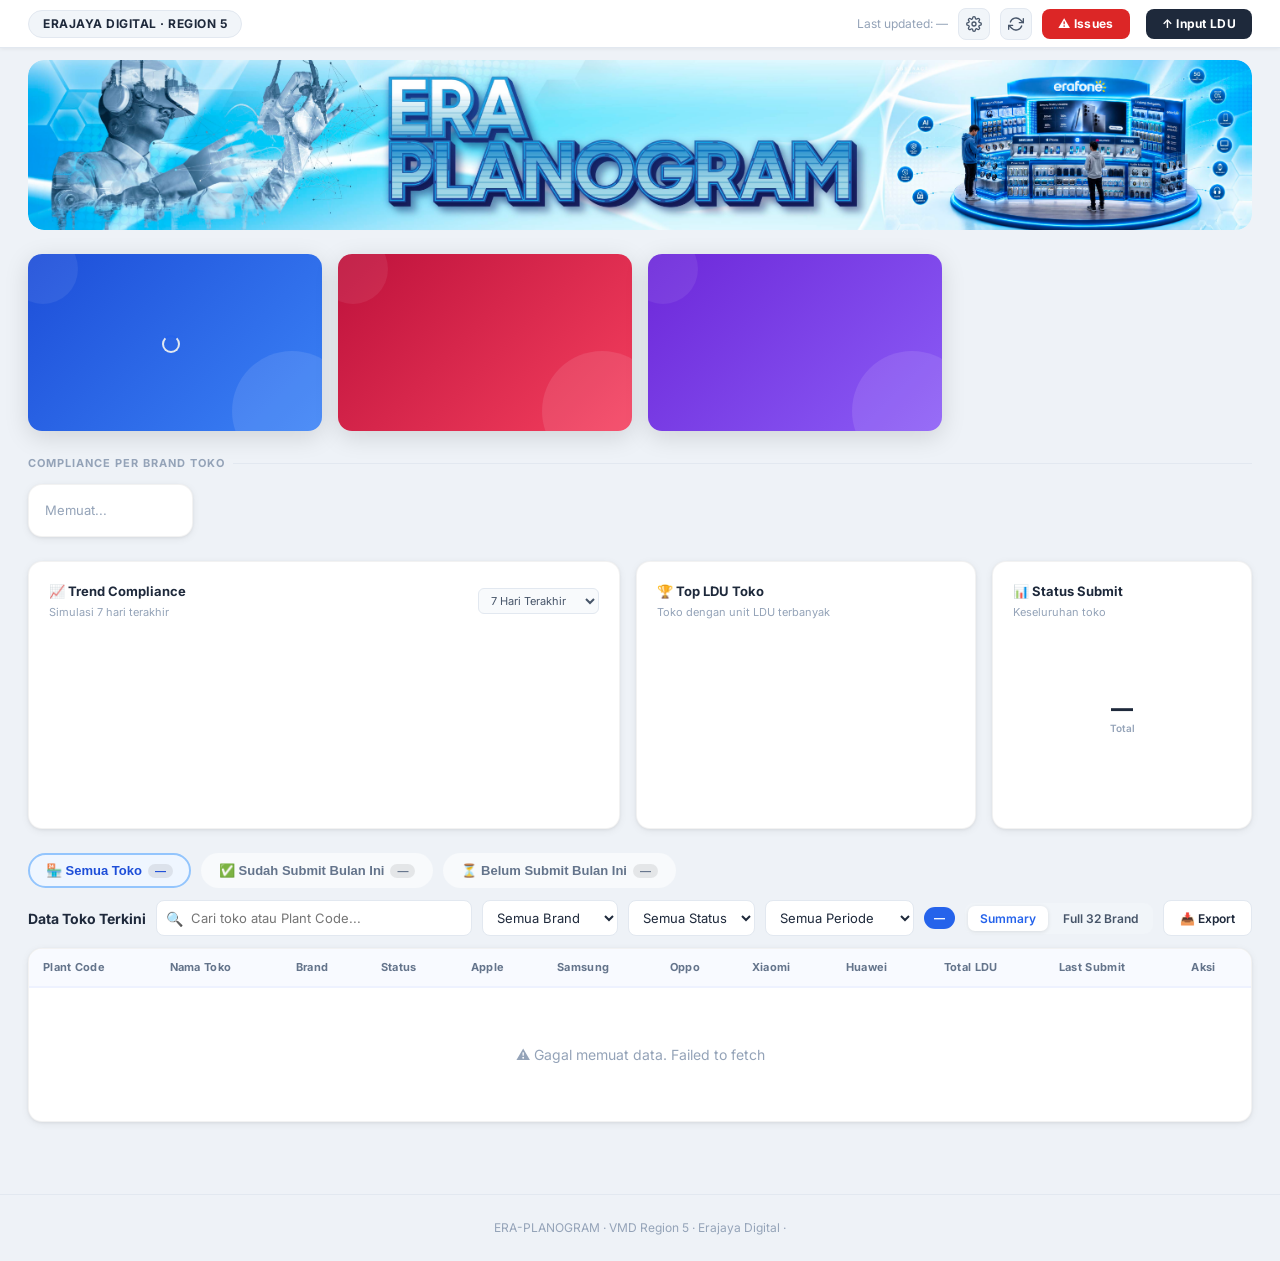
==== index.html @ 33566054 "Add Device Issues page: monitor Tidak Display & Rusak across all stores" ====
<!DOCTYPE html>
<html lang="id">
<head>
  <meta charset="UTF-8">
  <meta name="viewport" content="width=device-width, initial-scale=1.0">
  <title>ERA-PLANOGRAM Dashboard · Region 5</title>
  <link rel="stylesheet" href="assets/css/style.css">
  <script src="https://cdnjs.cloudflare.com/ajax/libs/xlsx/0.18.5/xlsx.full.min.js"></script>
  <script src="https://cdn.jsdelivr.net/npm/chart.js@4.4.0/dist/chart.umd.min.js"></script>
</head>
<body>

  <!-- TOP BAR -->
  <div class="topbar">
    <div class="topbar-left">
      <div class="topbar-brand-pill"><span class="topbar-brand-full">ERAJAYA DIGITAL · REGION 5</span><span class="topbar-brand-short">ERAJAYA · R5</span></div>
    </div>
    <div class="topbar-right">
      <span class="topbar-updated" id="topbar-updated">Last updated: —</span>
      <button class="topbar-icon-btn" onclick="openHeaderSettings()" title="Pengaturan Header">
        <svg width="16" height="16" viewBox="0 0 24 24" fill="none" stroke="currentColor" stroke-width="2" stroke-linecap="round" stroke-linejoin="round"><circle cx="12" cy="12" r="3"/><path d="M19.4 15a1.65 1.65 0 0 0 .33 1.82l.06.06a2 2 0 0 1-2.83 2.83l-.06-.06a1.65 1.65 0 0 0-1.82-.33 1.65 1.65 0 0 0-1 1.51V21a2 2 0 0 1-4 0v-.09A1.65 1.65 0 0 0 9 19.4a1.65 1.65 0 0 0-1.82.33l-.06.06a2 2 0 0 1-2.83-2.83l.06-.06A1.65 1.65 0 0 0 4.68 15a1.65 1.65 0 0 0-1.51-1H3a2 2 0 0 1 0-4h.09A1.65 1.65 0 0 0 4.6 9a1.65 1.65 0 0 0-.33-1.82l-.06-.06a2 2 0 0 1 2.83-2.83l.06.06A1.65 1.65 0 0 0 9 4.68a1.65 1.65 0 0 0 1-1.51V3a2 2 0 0 1 4 0v.09a1.65 1.65 0 0 0 1 1.51 1.65 1.65 0 0 0 1.82-.33l.06-.06a2 2 0 0 1 2.83 2.83l-.06.06A1.65 1.65 0 0 0 19.4 9a1.65 1.65 0 0 0 1.51 1H21a2 2 0 0 1 0 4h-.09a1.65 1.65 0 0 0-1.51 1z"/></svg>
      </button>
      <button class="topbar-icon-btn" onclick="refreshData()" title="Refresh Data">
        <svg width="16" height="16" viewBox="0 0 24 24" fill="none" stroke="currentColor" stroke-width="2" stroke-linecap="round" stroke-linejoin="round"><polyline points="23 4 23 10 17 10"/><polyline points="1 20 1 14 7 14"/><path d="M3.51 9a9 9 0 0 1 14.85-3.36L23 10M1 14l4.64 4.36A9 9 0 0 0 20.49 15"/></svg>
      </button>
      <a href="issues.html" class="topbar-upload-btn" style="background:#dc2626;margin-right:6px">⚠️ Issues</a>
      <a href="submit.html" class="topbar-upload-btn">↑ Input LDU</a>
    </div>
  </div>

  <!-- HERO BANNER -->
  <div class="hero-banner-wrap"><div class="hero-banner" id="hero-banner">
    <img id="hero-banner-img" src="assets/img/banner-default.jpg" alt="ERA-PLANOGRAM Banner" class="hero-banner-img">
    <div class="hero-banner-bg">
      <!-- Decorative circles -->
      <div class="hero-circle hero-circle--1"></div>
      <div class="hero-circle hero-circle--2"></div>
      <div class="hero-circle hero-circle--3"></div>
    </div>
    <div class="hero-content">
      <div class="hero-left">
        <div class="hero-eyebrow">ERAJAYA DIGITAL · VMD &amp; RMO</div>
        <div class="hero-title">ERA-PLANOGRAM</div>
        <div class="hero-sub">Live Demo Unit Monitoring Dashboard · Region 5</div>
        <div class="hero-countdown" id="hero-countdown" style="display:none">
          <div class="hero-cd-label" id="hero-cd-label">Berakhir dalam</div>
          <div class="hero-cd-timer">
            <div class="hero-cd-unit"><span class="hero-cd-num" id="cd-d">00</span><div class="hero-cd-sub">HARI</div></div>
            <span class="hero-cd-sep">:</span>
            <div class="hero-cd-unit"><span class="hero-cd-num" id="cd-h">00</span><div class="hero-cd-sub">JAM</div></div>
            <span class="hero-cd-sep">:</span>
            <div class="hero-cd-unit"><span class="hero-cd-num" id="cd-m">00</span><div class="hero-cd-sub">MENIT</div></div>
            <span class="hero-cd-sep">:</span>
            <div class="hero-cd-unit"><span class="hero-cd-num" id="cd-s">00</span><div class="hero-cd-sub">DETIK</div></div>
          </div>
        </div>
        <div class="hero-actions">
          <a href="submit.html" class="hero-btn-primary">📝 Input LDU</a>
          <button class="hero-btn-ghost" onclick="exportAllExcel()">📥 Export Excel</button>
        </div>
      </div>
      <div class="hero-right">
        <div class="hero-stat-grid">
          <div class="hero-stat">
            <div class="hero-stat-val" id="hs-toko">—</div>
            <div class="hero-stat-label">Total Toko</div>
          </div>
          <div class="hero-stat">
            <div class="hero-stat-val" id="hs-submit">—</div>
            <div class="hero-stat-label">Sudah Submit</div>
          </div>
          <div class="hero-stat">
            <div class="hero-stat-val" id="hs-bulan">—</div>
            <div class="hero-stat-label">Submit Bulan Ini</div>
          </div>
          <div class="hero-stat">
            <div class="hero-stat-val" id="hs-ldu">—</div>
            <div class="hero-stat-label">Total Unit LDU</div>
          </div>
        </div>
      </div>
    </div>
  </div></div><!-- /hero-banner-wrap -->

  <div class="page-body">

    <!-- SUMMARY CARDS -->
    <div class="summary-grid" id="summary-cards" style="margin-bottom:1.5rem">
      <div class="summary-card sc--submit"><div class="state-cell"><span class="spinner"></span></div></div>
      <div class="summary-card sc--pending"></div>
      <div class="summary-card sc--ldu"></div>
    </div>

    <!-- BRAND COMPLIANCE -->
    <div class="section-label">Compliance per Brand Toko</div>
    <div class="brand-scroll" id="brand-compliance-cards">
      <div class="brand-card" style="color:var(--gray-400);font-size:13px">Memuat...</div>
    </div>

    <!-- CHARTS ROW -->
    <div class="charts-row">
      <!-- Trend Chart -->
      <div class="chart-card">
        <div class="chart-card-header">
          <div>
            <div class="chart-title">📈 Trend Compliance</div>
            <div class="chart-sub">Simulasi 7 hari terakhir</div>
          </div>
          <select class="chart-select" id="trend-range">
            <option>7 Hari Terakhir</option>
            <option>30 Hari Terakhir</option>
          </select>
        </div>
        <canvas id="trend-chart" height="160"></canvas>
      </div>

      <!-- Top Stores -->
      <div class="chart-card">
        <div class="chart-card-header">
          <div>
            <div class="chart-title">🏆 Top LDU Toko</div>
            <div class="chart-sub">Toko dengan unit LDU terbanyak</div>
          </div>
        </div>
        <div id="top-stores-list"></div>
      </div>

      <!-- Donut -->
      <div class="chart-card" style="display:flex;flex-direction:column;align-items:center">
        <div class="chart-card-header" style="width:100%">
          <div>
            <div class="chart-title">📊 Status Submit</div>
            <div class="chart-sub">Keseluruhan toko</div>
          </div>
        </div>
        <div class="donut-wrap">
          <canvas id="donut-chart" width="160" height="160"></canvas>
          <div class="donut-center" id="donut-center">
            <div class="donut-total">—</div>
            <div class="donut-label">Total</div>
          </div>
        </div>
        <div class="donut-legend" id="donut-legend" style="width:100%;margin-top:12px"></div>
      </div>
    </div>

    <!-- MONTH FILTER -->
    <div id="month-filter-wrap" style="display:none;align-items:center;gap:6px;flex-wrap:wrap;padding:0 0 10px 0"></div>

    <!-- QUICK STATUS FILTER -->
    <div class="quick-filter-bar" id="quick-filter-bar">
      <button class="qf-pill qf-pill--all active" id="qf-all" onclick="setQuickFilter('')">
        🏪 Semua Toko <span class="qf-count" id="qf-count-all">—</span>
      </button>
      <button class="qf-pill qf-pill--submitted" id="qf-submitted" onclick="setQuickFilter('submitted_this_month')">
        ✅ Sudah Submit Bulan Ini <span class="qf-count" id="qf-count-submitted">—</span>
      </button>
      <button class="qf-pill qf-pill--pending" id="qf-pending" onclick="setQuickFilter('pending_this_month')">
        ⏳ Belum Submit Bulan Ini <span class="qf-count" id="qf-count-pending">—</span>
      </button>
    </div>

    <!-- TABLE TOOLBAR -->
    <div class="table-toolbar">
      <span class="table-toolbar-title">Data Toko Terkini</span>
      <div class="table-search-wrap">
        <span class="table-search-icon">🔍</span>
        <input type="text" id="search-store" placeholder="Cari toko atau Plant Code..." oninput="applyFilters()">
      </div>
      <select class="toolbar-select" id="filter-brand" onchange="applyFilters()">
        <option value="">Semua Brand</option>
        <option value="erafone">Erafone</option>
        <option value="ibox">iBox</option>
        <option value="samsung store">Samsung Store</option>
        <option value="xiaomi store">Xiaomi Store</option>
        <option value="huawei store">Huawei Store</option>
        <option value="honor store">Honor Store</option>
        <option value="megastore">Megastore</option>
        <option value="lainnya">Lainnya</option>
      </select>
      <select class="toolbar-select" id="filter-status" onchange="applyFilters()">
        <option value="">Semua Status</option>
        <option value="Submitted">Sudah Submit</option>
        <option value="Pending">Belum Submit</option>
      </select>
      <select class="toolbar-select toolbar-select--period" id="filter-period" onchange="applyFilters()">
        <option value="">Semua Periode</option>
        <option value="this_month">📅 Bulan Ini</option>
        <option value="last_month">📆 Bulan Lalu</option>
        <option value="older">🕐 Lebih Lama</option>
        <option value="never">❌ Belum Pernah</option>
      </select>
      <span class="filter-count" id="filter-count">—</span>
      <div class="view-toggle">
        <button class="toggle-btn active" id="btn-summary-view" onclick="setView('summary')">Summary</button>
        <button class="toggle-btn" id="btn-full-view" onclick="setView('full')">Full 32 Brand</button>
      </div>
      <button class="btn btn-ghost" onclick="exportFilteredExcel()" style="height:36px;font-size:12px">📥 Export</button>
    </div>

    <!-- TABLE -->
    <div class="table-wrap" id="table-wrap">
      <table class="data-table" id="main-table">
        <thead id="table-head">
          <tr>
            <th>Plant Code</th><th>Nama Toko</th><th>Brand</th><th>Status</th>
            <th>Apple</th><th>Samsung</th><th>Oppo</th><th>Xiaomi</th><th>Huawei</th>
            <th>Total LDU</th><th>Last Submit</th><th>Aksi</th>
          </tr>
        </thead>
        <tbody id="table-body">
          <tr><td colspan="12" class="state-cell"><span class="spinner"></span>Memuat data...</td></tr>
        </tbody>
      </table>
    </div>

  </div><!-- /page-body -->

  <!-- HEADER SETTINGS MODAL -->
  <div class="hs-overlay" id="hs-overlay" style="display:none" onclick="if(event.target===this)closeHeaderSettings()">
    <div class="hs-modal">
      <div class="hs-modal-header">
        <div class="hs-modal-icon">⚙️</div>
        <div>
          <div class="hs-modal-title">Pengaturan Header</div>
          <div class="hs-modal-sub">Ubah tampilan hero section dashboard</div>
        </div>
        <button class="hs-close" onclick="closeHeaderSettings()">✕</button>
      </div>

      <div class="hs-modal-body">
        <!-- Countdown -->
        <div class="hs-field-group">
          <label class="hs-label">Label Countdown</label>
          <input type="text" id="hs-cd-label" class="hs-input" placeholder="Contoh: Kampanye berakhir dalam">
        </div>
        <div class="hs-field-group">
          <label class="hs-label">Tanggal Akhir Kampanye <span class="hs-hint">(untuk countdown)</span></label>
          <input type="datetime-local" id="hs-cd-date" class="hs-input">
          <div class="hs-field-note">Countdown akan menghitung mundur ke tanggal ini</div>
        </div>

        <div class="hs-divider">BACKGROUND HERO</div>

        <!-- Image upload -->
        <div class="hs-field-group">
          <label class="hs-label">Gambar Background <span class="hs-hint">(opsional) · 700 × 105 px</span></label>
          <div class="hs-upload-area" id="hs-upload-area">
            <div id="hs-upload-empty">
              <div class="hs-upload-icon">🖼️</div>
              <div class="hs-upload-text">Klik atau drag gambar ke sini</div>
              <div class="hs-upload-hint">PNG, JPG, GIF · Disarankan 700×105px</div>
              <input type="file" id="hs-file-input" accept="image/*" style="display:none" onchange="onHsImageUpload(event)">
              <button class="hs-upload-btn" onclick="document.getElementById('hs-file-input').click()">Pilih Gambar</button>
            </div>
            <div id="hs-upload-preview" style="display:none">
              <img id="hs-preview-img" src="" alt="preview" style="width:100%;height:105px;object-fit:cover;border-radius:8px;display:block">
              <button class="hs-remove-btn" onclick="removeHsImage()">✕ Hapus</button>
            </div>
          </div>
          <div class="hs-field-note">Gambar akan jadi background hero. Hapus gambar untuk kembali ke warna solid.</div>
        </div>

        <!-- Color + preview -->
        <div class="hs-color-row">
          <div class="hs-field-group" style="flex:1">
            <label class="hs-label">Warna Solid <span class="hs-hint">(jika tanpa gambar)</span></label>
            <div class="hs-color-input-wrap">
              <input type="color" id="hs-color-picker" value="#1e3a8a" oninput="updateHsColorPreview()">
              <input type="text" id="hs-color-hex" class="hs-input hs-input--hex" placeholder="#1e3a8a" oninput="syncHsColorFromHex()">
            </div>
          </div>
          <div class="hs-color-preview-card" id="hs-color-preview">
            <div class="hs-cp-eyebrow">ERA-PLANOGRAM</div>
            <div class="hs-cp-title">LIVE DEMO UNIT</div>
            <div class="hs-cp-sub">Monitoring Dashboard · Region 5</div>
          </div>
        </div>
      </div>

      <div class="hs-modal-footer">
        <button class="hs-btn-reset" onclick="resetHsDefaults()">Reset Default</button>
        <button class="hs-btn-save" onclick="saveHeaderSettings()">Simpan Perubahan</button>
      </div>
    </div>
  </div>

  <footer class="footer">
    ERA-PLANOGRAM · VMD Region 5 · Erajaya Digital ·
    <span id="last-updated" style="color:var(--blue)"></span>
  </footer>

  <script src="assets/js/config.js"></script>
  <script src="assets/js/export.js"></script>
  <script src="assets/js/main.js"></script>
</body>
</html>
---- assets/css/style.css ----
/* assets/css/style.css — ERA-PLANOGRAM v3 */

@import url('https://fonts.googleapis.com/css2?family=Inter:wght@400;500;600;700;800&display=swap');

:root {
  --blue:       #2563eb;
  --blue-light: #eff6ff;
  --blue-dark:  #1e40af;
  --gray-50:    #f8fafc;
  --gray-100:   #f1f5f9;
  --gray-200:   #e2e8f0;
  --gray-400:   #94a3b8;
  --gray-600:   #475569;
  --gray-800:   #1e293b;
  --green:      #16a34a;
  --green-light:#dcfce7;
  --red:        #dc2626;
  --red-light:  #fee2e2;
  --font: 'Inter', -apple-system, BlinkMacSystemFont, sans-serif;
  --radius: 14px;
  --shadow: 0 1px 3px rgba(0,0,0,.06), 0 2px 8px rgba(0,0,0,.06);
  --shadow-md: 0 4px 20px rgba(0,0,0,.09);
}

* { box-sizing: border-box; margin: 0; padding: 0; }
body { font-family: var(--font); background: #eef2f7; color: var(--gray-800); line-height: 1.5; }
a { text-decoration: none; }

/* ── TOPBAR ── */
.topbar {
  background: white;
  border-bottom: 1px solid var(--gray-200);
  display: flex; align-items: center; justify-content: space-between;
  padding: 0 1.75rem; height: 48px;
  position: sticky; top: 0; z-index: 200;
  box-shadow: 0 1px 4px rgba(0,0,0,.06);
}
.topbar-brand-pill {
  font-size: 12px; font-weight: 700; letter-spacing: .5px;
  color: var(--gray-800);
  background: var(--gray-100); border: 1px solid var(--gray-200);
  padding: 4px 14px; border-radius: 20px;
}
/* Hero banner image — desktop fixed height, mobile natural ratio */
.hero-banner-img {
  width: 100%; display: block; border-radius: 16px;
  height: 170px; object-fit: cover; object-position: center;
  box-shadow: none;
}

.topbar-brand-short { display: none; }
.topbar-left  { display: flex; align-items: center; }
.topbar-center { display: flex; align-items: center; }
.topbar-right { display: flex; align-items: center; gap: 10px; }
.topbar-back-btn {
  font-size: 13px; font-weight: 600; color: var(--blue);
  padding: 5px 10px; border-radius: 8px;
  transition: background .15s;
  white-space: nowrap;
}
.topbar-back-btn:hover { background: var(--blue-light); }
.topbar-updated { font-size: 12px; color: var(--gray-400); }
.topbar-icon-btn {
  width: 32px; height: 32px; border-radius: 8px;
  background: var(--gray-100); border: 1px solid var(--gray-200);
  color: var(--gray-600); cursor: pointer;
  display: flex; align-items: center; justify-content: center;
  transition: background .15s;
}
.topbar-icon-btn:hover { background: var(--gray-200); }
.topbar-upload-btn {
  display: inline-flex; align-items: center; gap: 6px;
  background: var(--gray-800); color: white;
  font-size: 12px; font-weight: 700; letter-spacing: .3px;
  padding: 6px 16px; border-radius: 8px;
  transition: background .15s; text-decoration: none;
}
.topbar-upload-btn:hover { background: #0f172a; }

/* ── HERO BANNER ── */
.hero-banner-wrap {
  max-width: 1440px; margin: 0 auto;
  padding: 12px 1.75rem 0;
}
.hero-banner {
  position: relative; overflow: hidden;
  background: transparent;
  border-radius: 16px;
  box-shadow: none;
  line-height: 0;
}
.hero-banner-bg { position: absolute; inset: 0; pointer-events: none; }
.hero-circle {
  position: absolute; border-radius: 50%;
  background: rgba(255,255,255,.05);
}
.hero-circle--1 { width: 400px; height: 400px; top: -150px; right: -80px; }
.hero-circle--2 { width: 250px; height: 250px; bottom: -100px; right: 200px; background: rgba(99,102,241,.15); }
.hero-circle--3 { width: 180px; height: 180px; top: -60px; left: 40%; background: rgba(37,99,235,.12); }
.hero-content {
  position: relative; z-index: 1;
  max-width: 1440px; margin: 0 auto;
  padding: 2rem 1.75rem;
  display: flex; align-items: center; justify-content: space-between; gap: 2rem;
}
.hero-left { flex: 1; }
.hero-eyebrow {
  font-size: 11px; font-weight: 700; letter-spacing: 2px;
  color: rgba(255,255,255,.5); text-transform: uppercase; margin-bottom: 8px;
}
.hero-title {
  font-size: 36px; font-weight: 800; color: white;
  letter-spacing: -1px; line-height: 1; margin-bottom: 6px;
}
.hero-sub { font-size: 13px; color: rgba(255,255,255,.6); margin-bottom: 20px; }
.hero-actions { display: flex; gap: 10px; }
.hero-btn-primary {
  display: inline-flex; align-items: center; gap: 6px;
  background: white; color: #1e3a8a;
  font-size: 13px; font-weight: 700;
  padding: 9px 20px; border-radius: 9px;
  text-decoration: none; transition: opacity .15s;
}
.hero-btn-primary:hover { opacity: .9; }
.hero-btn-ghost {
  display: inline-flex; align-items: center; gap: 6px;
  background: rgba(255,255,255,.12); color: white;
  border: 1.5px solid rgba(255,255,255,.25);
  font-size: 13px; font-weight: 600; font-family: var(--font);
  padding: 9px 20px; border-radius: 9px;
  cursor: pointer; transition: background .15s;
}
.hero-btn-ghost:hover { background: rgba(255,255,255,.2); }
.hero-right { flex-shrink: 0; }
.hero-stat-grid {
  display: grid; grid-template-columns: 1fr 1fr; gap: 1px;
  background: rgba(255,255,255,.12); border-radius: 16px;
  overflow: hidden; border: 1px solid rgba(255,255,255,.15);
  min-width: 340px;
}
.hero-stat {
  background: rgba(255,255,255,.07);
  padding: 18px 22px; text-align: center;
  backdrop-filter: blur(8px);
}
.hero-stat:hover { background: rgba(255,255,255,.12); }
.hero-stat-val {
  font-size: 28px; font-weight: 800; color: white;
  letter-spacing: -1px; line-height: 1; margin-bottom: 4px;
}
.hero-stat-label { font-size: 11px; color: rgba(255,255,255,.5); font-weight: 600; text-transform: uppercase; letter-spacing: .5px; }

/* ── HEADER (kept for store-detail & submit pages) ── */
.header {
  background: linear-gradient(135deg, #1e3a8a 0%, #2563eb 55%, #4f46e5 100%);
  position: sticky; top: 0; z-index: 100;
  box-shadow: 0 4px 24px rgba(37,99,235,.3);
}
.header-inner {
  max-width: 1440px; margin: 0 auto;
  display: flex; align-items: center; justify-content: space-between;
  padding: 0 1.75rem; height: 62px; gap: 12px;
}
.brand { display: flex; align-items: center; gap: 12px; flex-shrink: 0; }
.brand-badge {
  background: rgba(255,255,255,.2); color: white;
  font-weight: 800; font-size: 12px; letter-spacing: 1.5px;
  padding: 5px 12px; border-radius: 8px;
  border: 1.5px solid rgba(255,255,255,.35);
}
.site-title { font-size: 16px; font-weight: 700; color: white; }
.site-sub   { font-size: 11px; color: rgba(255,255,255,.65); }
.header-meta { display: flex; align-items: center; gap: 8px; margin-left: auto; }
.header-chip {
  display: flex; align-items: center; gap: 6px;
  background: rgba(255,255,255,.15); border: 1px solid rgba(255,255,255,.25);
  color: white; border-radius: 8px; padding: 5px 12px;
  font-size: 12px; font-weight: 600;
}
.header-actions { display: flex; gap: 8px; margin-left: 8px; }

/* ── BUTTONS ── */
.btn {
  display: inline-flex; align-items: center; gap: 6px;
  padding: 0 16px; height: 36px; border-radius: 8px;
  font-family: var(--font); font-size: 13px; font-weight: 600;
  cursor: pointer; border: none; white-space: nowrap;
  transition: all .18s;
}
.btn:hover { opacity: .88; transform: translateY(-1px); }
.btn:active { transform: translateY(0); }
.btn-primary { background: white; color: var(--blue); }
.btn-outline {
  background: rgba(255,255,255,.15); border: 1.5px solid rgba(255,255,255,.3);
  color: white;
}
.btn-blue    { background: var(--blue); color: white; }
.btn-green   { background: var(--green); color: white; }
.btn-ghost   { background: white; border: 1.5px solid var(--gray-200); color: var(--gray-800); }
.btn-xs {
  height: 27px; padding: 0 10px; font-size: 11px; font-weight: 600;
  background: var(--blue-light); color: var(--blue);
  border-radius: 6px; border: 1px solid #bfdbfe;
}
.btn-xs:hover { background: var(--blue); color: white; transform: none; }

/* ── PAGE BODY ── */
.page-body { max-width: 1440px; margin: 0 auto; padding: 1.5rem 1.75rem 3rem; }

/* ── SECTION ── */
.section-label {
  font-size: 11px; font-weight: 700; color: var(--gray-400);
  text-transform: uppercase; letter-spacing: 1px;
  margin-bottom: 12px; display: flex; align-items: center; gap: 8px;
}
.section-label::after {
  content: ''; flex: 1; height: 1px; background: var(--gray-200);
}

/* ── SUMMARY CARDS ── */
.summary-grid {
  display: grid; grid-template-columns: repeat(4,1fr); gap: 16px;
  margin-bottom: 1.5rem;
}
.summary-card {
  border-radius: var(--radius); padding: 22px 24px;
  position: relative; overflow: hidden;
  box-shadow: 0 6px 24px rgba(0,0,0,.13);
}
.summary-card::after {
  content: ''; position: absolute;
  width: 120px; height: 120px; border-radius: 50%;
  background: rgba(255,255,255,.1);
  bottom: -40px; right: -30px; pointer-events: none;
}
.summary-card::before {
  content: ''; position: absolute;
  width: 70px; height: 70px; border-radius: 50%;
  background: rgba(255,255,255,.07);
  top: -20px; left: -20px; pointer-events: none;
}
.sc--submit  { background: linear-gradient(135deg, #1d4ed8, #3b82f6); }
.sc--month   { background: linear-gradient(135deg, #0f766e, #14b8a6); }
.sc--pending { background: linear-gradient(135deg, #be123c, #f43f5e); }
.sc--ldu     { background: linear-gradient(135deg, #6d28d9, #8b5cf6); }
.sc--rusak   { background: linear-gradient(135deg, #b45309, #f59e0b); }
.sc-badge--month   { background: rgba(255,255,255,.25); }
.sc-value--month   { color: white; }
.sc-bar-fill--month { background: rgba(255,255,255,.7); }
.sc-badge--rusak    { background: rgba(255,255,255,.25); color: white; }
.sc-value--rusak    { color: white; }
.sc-bar-fill--rusak { background: rgba(255,255,255,.7); }

.sc-top { display: flex; align-items: flex-start; justify-content: space-between; margin-bottom: 10px; }
.sc-icon {
  width: 44px; height: 44px; border-radius: 12px;
  background: rgba(255,255,255,.2);
  display: flex; align-items: center; justify-content: center;
  font-size: 20px;
}
.sc-badge {
  background: rgba(255,255,255,.2); color: white;
  font-size: 10px; font-weight: 700; padding: 3px 8px; border-radius: 6px;
}
.sc-value {
  font-size: 40px; font-weight: 800; color: white;
  line-height: 1; letter-spacing: -2px;
}
.sc-value span { font-size: 18px; font-weight: 500; opacity: .7; letter-spacing: 0; }
.sc-label { font-size: 13px; color: rgba(255,255,255,.8); margin-top: 5px; font-weight: 500; }
.sc-bar   { height: 5px; background: rgba(255,255,255,.25); border-radius: 3px; margin-top: 16px; overflow: hidden; }
.sc-bar-fill { height: 100%; border-radius: 3px; background: white; transition: width .8s cubic-bezier(.4,0,.2,1); }
.sc-foot { font-size: 11px; color: rgba(255,255,255,.75); margin-top: 6px; font-weight: 600; }

/* ── BRAND COMPLIANCE CARDS ── */
.brand-scroll {
  display: grid;
  grid-template-columns: repeat(auto-fill, minmax(155px, 1fr));
  gap: 12px; margin-bottom: 1.5rem;
}
.brand-card {
  background: white; border-radius: var(--radius);
  padding: 16px; position: relative; overflow: hidden;
  box-shadow: var(--shadow);
  border: 1px solid rgba(0,0,0,.05);
  transition: transform .2s, box-shadow .2s;
}
.brand-card:hover { transform: translateY(-3px); box-shadow: var(--shadow-md); }
.brand-card-top {
  display: flex; align-items: center; justify-content: space-between; margin-bottom: 10px;
}
.brand-avatar {
  width: 48px; height: 48px; border-radius: 10px;
  display: flex; align-items: center; justify-content: center;
  font-size: 13px; font-weight: 800; color: white; flex-shrink: 0;
}
.brand-avatar--logo img {
  width: 100%; height: 100%; object-fit: contain;
  border-radius: 8px; padding: 5px;
}
.brand-pct-badge {
  font-size: 12px; font-weight: 700;
  padding: 2px 8px; border-radius: 6px;
}
.brand-card-name { font-size: 12px; font-weight: 700; color: var(--gray-800); margin-bottom: 2px; }
.brand-card-count { font-size: 11px; color: var(--gray-400); margin-bottom: 8px; }
.brand-bar { height: 5px; background: var(--gray-100); border-radius: 3px; overflow: hidden; }
.brand-bar-fill { height: 100%; border-radius: 3px; transition: width .8s cubic-bezier(.4,0,.2,1); }

/* ── CHARTS ROW ── */
.charts-row {
  display: grid; grid-template-columns: 1fr 340px 260px;
  gap: 16px; margin-bottom: 1.5rem;
}
.chart-card {
  background: white; border-radius: var(--radius); padding: 20px;
  box-shadow: var(--shadow); border: 1px solid rgba(0,0,0,.05);
}
.chart-card-header {
  display: flex; align-items: center; justify-content: space-between; margin-bottom: 16px;
}
.chart-title { font-size: 13px; font-weight: 700; color: var(--gray-800); }
.chart-sub   { font-size: 11px; color: var(--gray-400); margin-top: 2px; }
.chart-select {
  font-size: 11px; border: 1px solid var(--gray-200); border-radius: 6px;
  padding: 4px 8px; color: var(--gray-600); font-family: var(--font);
  outline: none; background: var(--gray-50);
}

/* Top Stores */
.top-store-item {
  display: flex; align-items: center; gap: 10px; margin-bottom: 10px;
}
.top-store-rank {
  width: 20px; font-size: 11px; font-weight: 700;
  color: var(--gray-400); text-align: center; flex-shrink: 0;
}
.top-store-name { flex: 1; font-size: 12px; font-weight: 600; color: var(--gray-800); min-width: 0; white-space: nowrap; overflow: hidden; text-overflow: ellipsis; }
.top-store-bar-wrap { width: 80px; flex-shrink: 0; }
.top-store-bar { height: 5px; background: var(--gray-100); border-radius: 3px; overflow: hidden; }
.top-store-bar-fill { height: 100%; border-radius: 3px; background: var(--blue); }
.top-store-val { font-size: 11px; font-weight: 700; color: var(--blue); width: 30px; text-align: right; flex-shrink: 0; }

/* Donut */
.donut-wrap { position: relative; display: flex; align-items: center; justify-content: center; }
.donut-center {
  position: absolute; text-align: center; pointer-events: none;
}
.donut-total { font-size: 22px; font-weight: 800; color: var(--gray-800); line-height: 1; }
.donut-label { font-size: 10px; color: var(--gray-400); font-weight: 600; margin-top: 2px; }
.donut-legend { margin-top: 12px; }
.donut-legend-item { display: flex; align-items: center; gap: 8px; font-size: 12px; color: var(--gray-600); margin-bottom: 6px; }
.donut-dot { width: 10px; height: 10px; border-radius: 50%; flex-shrink: 0; }

/* ── FILTER + TABLE ── */
.table-toolbar {
  display: flex; align-items: center; gap: 10px; flex-wrap: wrap;
  margin-bottom: 12px;
}
.table-toolbar-title { font-size: 14px; font-weight: 700; color: var(--gray-800); }
.table-search-wrap { position: relative; flex: 1; min-width: 180px; }
.table-search-wrap input {
  width: 100%; height: 36px; padding: 0 12px 0 34px;
  border: 1.5px solid var(--gray-200); border-radius: 8px;
  font-family: var(--font); font-size: 13px; outline: none;
  background: white; color: var(--gray-800);
  transition: border-color .15s, box-shadow .15s;
}
.table-search-wrap input:focus { border-color: var(--blue); box-shadow: 0 0 0 3px rgba(37,99,235,.1); }
.table-search-icon { position: absolute; left: 10px; top: 50%; transform: translateY(-50%); font-size: 14px; pointer-events: none; }
.toolbar-select {
  height: 36px; border: 1.5px solid var(--gray-200); border-radius: 8px;
  padding: 0 10px; font-family: var(--font); font-size: 13px;
  outline: none; color: var(--gray-800); background: white;
  transition: border-color .15s;
}
.toolbar-select:focus { border-color: var(--blue); }
.filter-count {
  font-size: 11px; font-weight: 700; color: white;
  background: var(--blue); padding: 3px 10px; border-radius: 20px;
}
.view-toggle { display: flex; gap: 3px; background: var(--gray-100); padding: 3px; border-radius: 9px; }
.toggle-btn {
  background: transparent; border: none; border-radius: 7px;
  padding: 5px 12px; font-size: 12px; font-weight: 600;
  cursor: pointer; color: var(--gray-600); font-family: var(--font); transition: all .2s;
}
.toggle-btn.active { background: white; color: var(--blue); box-shadow: 0 1px 4px rgba(0,0,0,.1); }

/* ── TABLE ── */
.table-wrap {
  background: white; border-radius: var(--radius);
  box-shadow: var(--shadow); border: 1px solid rgba(0,0,0,.05);
  overflow-x: auto;
}
.data-table { width: 100%; border-collapse: collapse; font-size: 13px; }
.data-table th {
  background: #f8faff; padding: 10px 14px;
  text-align: left; font-weight: 700; font-size: 11px;
  color: var(--gray-500, #64748b); border-bottom: 2px solid #eef2ff;
  white-space: nowrap; user-select: none; letter-spacing: .3px;
}
.data-table td {
  padding: 10px 14px; border-bottom: 1px solid var(--gray-100);
  vertical-align: middle;
}
.data-table tbody tr:last-child td { border-bottom: none; }
.data-table tbody tr:hover td { background: #f8faff; }
.data-table tr.row-pending td { background: #fffafa; }
.col-num   { text-align: center; font-weight: 600; }
.col-total { text-align: center; font-weight: 800; color: var(--blue); font-size: 14px; }
.col-store { font-weight: 600; min-width: 180px; }
code {
  background: #eef2ff; padding: 2px 7px; border-radius: 5px;
  font-size: 11px; font-family: monospace; color: var(--blue); font-weight: 700;
}
.badge {
  display: inline-flex; align-items: center; padding: 3px 10px;
  border-radius: 20px; font-size: 11px; font-weight: 700; letter-spacing: .3px;
}
.badge-green { background: #dcfce7; color: #15803d; }
.badge-red   { background: #fee2e2; color: #b91c1c; }
.badge-period { font-size: 11px; font-weight: 600; padding: 3px 8px; border-radius: 20px; white-space: nowrap; }
.badge-period--this  { background: #dcfce7; color: #15803d; }
.badge-period--last  { background: #fef9c3; color: #a16207; }
.badge-period--old   { background: #f1f5f9; color: #64748b; }
.badge-period--never { background: #fee2e2; color: #b91c1c; }
.toolbar-select--period { min-width: 140px; }

/* Full view */
.table-wrap.full-view .data-table { min-width: 2400px; }
.col-brand-full { min-width: 70px; font-size: 11px; white-space: nowrap; overflow: hidden; text-overflow: ellipsis; }
th.col-brand-full { font-size: 10px; padding: 6px; white-space: normal; text-align: center; line-height: 1.2; }

/* ── STATE ── */
.state-cell { text-align: center; padding: 56px 20px !important; color: var(--gray-400); font-size: 14px; }
.spinner {
  display: inline-block; width: 18px; height: 18px;
  border: 2px solid var(--gray-200); border-top-color: var(--blue);
  border-radius: 50%; animation: spin .7s linear infinite;
  margin-right: 8px; vertical-align: middle;
}
@keyframes spin { to { transform: rotate(360deg); } }

/* ── STORE DETAIL ── */
.detail-header { background: white; border: 1px solid var(--gray-200); border-radius: var(--radius); padding: 20px; margin-bottom: 16px; box-shadow: var(--shadow); }
.detail-store-name { font-size: 20px; font-weight: 700; margin-bottom: 4px; }
.detail-meta { font-size: 13px; color: var(--gray-600); display: flex; gap: 16px; flex-wrap: wrap; }
.ldu-grid { display: grid; grid-template-columns: repeat(auto-fill, minmax(160px, 1fr)); gap: 10px; }
.ldu-card { background: white; border: 1px solid var(--gray-200); border-radius: var(--radius); padding: 14px; text-align: center; box-shadow: var(--shadow); }
.ldu-card-brand { font-size: 11px; font-weight: 600; color: var(--gray-600); text-transform: uppercase; margin-bottom: 6px; }
.ldu-card-count { font-size: 28px; font-weight: 700; color: var(--gray-800); }
.ldu-card-count.zero { color: var(--gray-200); }
.ldu-card-hint { font-size: 10px; color: var(--gray-400); margin-top: 6px; opacity: 0; transition: opacity .2s; }
.ldu-card--clickable { cursor: pointer; transition: transform .15s, box-shadow .15s, border-color .15s; }
.ldu-card--clickable:hover { transform: translateY(-3px); box-shadow: 0 6px 20px rgba(37,99,235,.15); border-color: #bfdbfe; }
.ldu-card--clickable:hover .ldu-card-hint { opacity: 1; }
.ldu-card--clickable:hover .ldu-card-brand { color: var(--blue); }
.ldu-card--clickable:active { transform: translateY(0); }

/* ── DEVICE MODAL ── */
.device-modal-overlay {
  position: fixed; inset: 0; z-index: 500;
  background: rgba(0,0,0,.5); backdrop-filter: blur(4px);
  display: flex; align-items: center; justify-content: center;
  padding: 1.5rem;
  animation: fadeIn .2s ease;
}
@keyframes fadeIn { from { opacity: 0; } to { opacity: 1; } }
.device-modal-card {
  background: white; border-radius: 18px;
  width: 100%; max-width: 560px; max-height: 80vh;
  display: flex; flex-direction: column;
  box-shadow: 0 20px 60px rgba(0,0,0,.25);
  animation: popIn .25s cubic-bezier(.34,1.56,.64,1);
}
@keyframes popIn { from { transform: scale(.9); opacity: 0; } to { transform: scale(1); opacity: 1; } }
.device-modal-header {
  display: flex; align-items: flex-start; justify-content: space-between; gap: 12px;
  padding: 20px 20px 16px;
  border-bottom: 1px solid var(--gray-200);
  flex-shrink: 0;
}
.device-modal-title { font-size: 16px; font-weight: 700; color: var(--gray-800); }
.device-modal-sub   { font-size: 12px; color: var(--gray-400); margin-top: 3px; }
.device-modal-close {
  width: 30px; height: 30px; border-radius: 50%;
  border: none; background: var(--gray-100); color: var(--gray-600);
  font-size: 14px; cursor: pointer; flex-shrink: 0;
  display: flex; align-items: center; justify-content: center;
  transition: background .15s;
}
.device-modal-close:hover { background: var(--gray-200); }
.device-modal-body { overflow-y: auto; padding: 12px 20px 20px; flex: 1; }
.modal-empty { text-align: center; padding: 2rem; color: var(--gray-400); font-size: 13px; line-height: 1.8; }
.modal-device-item {
  display: flex; align-items: flex-start; gap: 12px;
  padding: 12px 0; border-bottom: 1px solid var(--gray-100);
}
.modal-device-item:last-child { border-bottom: none; }
.modal-device-num {
  min-width: 26px; height: 26px; border-radius: 50%;
  background: var(--blue-light); color: var(--blue);
  font-size: 11px; font-weight: 700;
  display: flex; align-items: center; justify-content: center;
  flex-shrink: 0; margin-top: 1px;
}
.modal-device-info { flex: 1; min-width: 0; }
.modal-device-name { font-size: 13px; font-weight: 600; color: var(--gray-800); line-height: 1.4; }
.modal-device-sn   { font-size: 11px; color: var(--gray-400); margin-top: 3px; font-family: monospace; }

/* ── HERO COUNTDOWN ── */
.hero-countdown { margin-top: 12px; }
.hero-cd-label  { font-size: 11px; color: rgba(255,255,255,.5); text-transform: uppercase; letter-spacing: 1px; margin-bottom: 6px; }
.hero-cd-timer  { display: flex; gap: 10px; }
.hero-cd-unit   { text-align: center; }
.hero-cd-num    { font-size: 22px; font-weight: 800; color: white; background: rgba(255,255,255,.15); border-radius: 8px; padding: 4px 10px; min-width: 42px; display: block; }
.hero-cd-sep    { font-size: 20px; font-weight: 700; color: rgba(255,255,255,.4); align-self: center; margin-top: -8px; }
.hero-cd-sub    { font-size: 10px; color: rgba(255,255,255,.4); margin-top: 3px; letter-spacing: .5px; }

/* ── HEADER SETTINGS MODAL ── */
.hs-overlay {
  position: fixed; inset: 0; z-index: 600;
  background: rgba(0,0,0,.45); backdrop-filter: blur(4px);
  display: flex; align-items: center; justify-content: center;
  padding: 1.5rem; animation: fadeIn .2s ease;
}
.hs-modal {
  background: white; border-radius: 20px;
  width: 100%; max-width: 640px; max-height: 90vh;
  display: flex; flex-direction: column;
  box-shadow: 0 24px 64px rgba(0,0,0,.25);
  animation: popIn .25s cubic-bezier(.34,1.56,.64,1);
}
.hs-modal-header {
  display: flex; align-items: center; gap: 14px;
  padding: 22px 24px 18px; border-bottom: 1px solid var(--gray-200);
  flex-shrink: 0;
}
.hs-modal-icon { font-size: 28px; width: 48px; height: 48px; background: var(--gray-100); border-radius: 12px; display: flex; align-items: center; justify-content: center; flex-shrink: 0; }
.hs-modal-title { font-size: 17px; font-weight: 700; color: var(--gray-800); }
.hs-modal-sub   { font-size: 12px; color: var(--gray-400); margin-top: 2px; }
.hs-close { margin-left: auto; width: 32px; height: 32px; border-radius: 50%; border: none; background: var(--gray-100); color: var(--gray-600); font-size: 14px; cursor: pointer; flex-shrink: 0; display: flex; align-items: center; justify-content: center; }
.hs-close:hover { background: var(--gray-200); }
.hs-modal-body { overflow-y: auto; padding: 20px 24px; flex: 1; display: flex; flex-direction: column; gap: 16px; }
.hs-field-group { display: flex; flex-direction: column; gap: 6px; }
.hs-label { font-size: 13px; font-weight: 600; color: var(--gray-800); }
.hs-hint  { font-size: 11px; font-weight: 400; color: var(--gray-400); }
.hs-input { width: 100%; padding: 10px 14px; border: 1.5px solid var(--gray-200); border-radius: 9px; font-size: 14px; font-family: var(--font); color: var(--gray-800); outline: none; transition: border-color .2s; }
.hs-input:focus { border-color: var(--blue); box-shadow: 0 0 0 3px rgba(37,99,235,.1); }
.hs-field-note { font-size: 11px; color: var(--gray-400); }
.hs-divider { font-size: 11px; font-weight: 700; letter-spacing: 1.5px; color: var(--gray-400); padding: 4px 0 2px; border-top: 1px solid var(--gray-100); margin-top: 4px; }

.hs-upload-area { border: 2px dashed var(--gray-200); border-radius: 12px; padding: 20px; text-align: center; background: var(--gray-50); transition: border-color .2s; cursor: pointer; }
.hs-upload-area:hover { border-color: var(--blue); }
.hs-upload-icon { font-size: 28px; margin-bottom: 8px; }
.hs-upload-text { font-size: 13px; font-weight: 600; color: var(--gray-800); }
.hs-upload-hint { font-size: 11px; color: var(--gray-400); margin: 3px 0 12px; }
.hs-upload-btn { background: white; border: 1.5px solid var(--gray-200); color: var(--gray-800); font-size: 13px; font-weight: 600; padding: 7px 16px; border-radius: 8px; cursor: pointer; font-family: var(--font); }
.hs-upload-btn:hover { border-color: var(--blue); color: var(--blue); }
.hs-remove-btn { margin-top: 8px; background: #fee2e2; border: none; color: #b91c1c; font-size: 12px; font-weight: 600; padding: 5px 12px; border-radius: 6px; cursor: pointer; font-family: var(--font); }

.hs-color-row { display: flex; gap: 16px; align-items: flex-end; }
.hs-color-input-wrap { display: flex; gap: 8px; align-items: center; }
.hs-color-input-wrap input[type=color] { width: 40px; height: 40px; border: 1.5px solid var(--gray-200); border-radius: 8px; cursor: pointer; padding: 2px; background: white; }
.hs-input--hex { flex: 1; }
.hs-color-preview-card {
  min-width: 200px; height: 90px; border-radius: 12px;
  padding: 14px 16px; display: flex; flex-direction: column; justify-content: center;
  transition: background .2s;
}
.hs-cp-eyebrow { font-size: 9px; font-weight: 700; letter-spacing: 2px; color: rgba(255,255,255,.5); text-transform: uppercase; }
.hs-cp-title   { font-size: 18px; font-weight: 800; color: white; letter-spacing: -.5px; }
.hs-cp-sub     { font-size: 11px; color: rgba(255,255,255,.55); margin-top: 2px; }

.hs-modal-footer { display: flex; justify-content: flex-end; gap: 10px; padding: 16px 24px; border-top: 1px solid var(--gray-100); flex-shrink: 0; }
.hs-btn-reset { background: white; border: 1.5px solid var(--gray-200); color: var(--gray-600); font-size: 14px; font-weight: 600; padding: 10px 20px; border-radius: 10px; cursor: pointer; font-family: var(--font); }
.hs-btn-reset:hover { border-color: var(--gray-400); }
.hs-btn-save  { background: #1e3a8a; color: white; border: none; font-size: 14px; font-weight: 700; padding: 10px 24px; border-radius: 10px; cursor: pointer; font-family: var(--font); transition: background .15s; }
.hs-btn-save:hover { background: #1d4ed8; }

/* ── FOOTER ── */
.footer { text-align: center; padding: 1.5rem; font-size: 12px; color: var(--gray-400); border-top: 1px solid var(--gray-200); margin-top: 1.5rem; }

/* ── FOTO STEP (submit form) ── */
.foto-accordion { display: flex; flex-direction: column; gap: 8px; }
.foto-brand-item { border: 1.5px solid var(--gray-200); border-radius: 10px; overflow: hidden; }
.foto-brand-header {
  padding: 10px 14px; background: var(--gray-50);
  display: flex; align-items: center; justify-content: space-between;
  cursor: pointer; user-select: none;
}
.foto-brand-header:hover { background: var(--gray-100); }
.foto-brand-name { font-size: 13px; font-weight: 700; color: var(--gray-800); }
.foto-brand-body { padding: 12px 14px; background: white; border-top: 1px solid var(--gray-100); }
.foto-type-section { margin-bottom: 12px; }
.foto-type-section:last-child { margin-bottom: 0; }
.foto-type-label {
  font-size: 10px; font-weight: 700; text-transform: uppercase; letter-spacing: .5px;
  margin-bottom: 6px; display: flex; align-items: center; gap: 6px;
}
.foto-type-label--ldu  { color: var(--blue); }
.foto-type-label--wall { color: var(--green); }
.foto-type-label .dot  { width: 8px; height: 8px; border-radius: 50%; display: inline-block; }
.foto-type-label--ldu .dot  { background: var(--blue); }
.foto-type-label--wall .dot { background: var(--green); }
.foto-upload-zone { display: flex; align-items: center; gap: 10px; }
.foto-preview-thumb {
  width: 80px; height: 60px; border-radius: 8px; overflow: hidden;
  border: 2px solid var(--gray-200); flex-shrink: 0; background: var(--gray-100);
  display: flex; align-items: center; justify-content: center;
  cursor: pointer; position: relative;
}
.foto-preview-thumb img { width: 100%; height: 100%; object-fit: cover; display: block; }
.foto-preview-thumb .thumb-placeholder { font-size: 22px; color: var(--gray-400); }
.foto-preview-thumb:hover { border-color: var(--blue); }
.foto-upload-btn-wrap { display: flex; flex-direction: column; gap: 6px; }
.foto-upload-btn {
  display: inline-flex; align-items: center; gap: 6px;
  background: var(--blue-light); color: var(--blue);
  border: 1.5px solid #bfdbfe; border-radius: 8px;
  padding: 6px 12px; font-size: 12px; font-weight: 600;
  cursor: pointer; font-family: var(--font);
}
.foto-upload-btn:hover { background: #dbeafe; }
.foto-upload-info { font-size: 11px; color: var(--gray-400); }
.foto-badge-count { background: var(--green-light); color: var(--green); font-size: 10px; font-weight: 700; border-radius: 4px; padding: 2px 7px; }
.foto-badge-zero  { color: var(--gray-400); font-size: 11px; }

/* ── FOTO ROW PAIR: 2 slot berdampingan ── */
.foto-row-pair {
  display: grid; grid-template-columns: 1fr 1fr; gap: 10px;
  margin-bottom: 12px;
}
.foto-row-pair:last-child { margin-bottom: 0; }
.foto-row-pair .foto-type-section { margin-bottom: 0; }
.foto-row-pair .foto-upload-zone { flex-direction: column; align-items: flex-start; gap: 6px; }
.foto-row-pair .foto-preview-thumb { width: 100%; height: 80px; }
.foto-row-pair .foto-upload-btn-wrap { width: 100%; }
.foto-row-pair .foto-upload-btn { width: 100%; justify-content: center; font-size: 11px; padding: 5px 8px; }

@media (max-width: 400px) {
  .foto-row-pair { grid-template-columns: 1fr; }
}

/* ── FOTO GALLERY (store-detail) ── */
.foto-gallery { display: grid; grid-template-columns: repeat(auto-fill, minmax(320px, 1fr)); gap: 14px; }
.foto-gallery-brand-card {
  background: white; border-radius: 12px; padding: 14px;
  box-shadow: var(--shadow); border: 1px solid var(--gray-200);
}
.foto-gallery-brand-header { display: flex; align-items: center; justify-content: space-between; margin-bottom: 10px; }
.foto-gallery-brand-name { font-size: 13px; font-weight: 700; color: var(--gray-800); }
.foto-cols { display: flex; gap: 8px; }
.foto-col { flex: 1; min-width: 0; }
.foto-col-label { font-size: 10px; font-weight: 700; text-transform: uppercase; letter-spacing: .5px; margin-bottom: 5px; }
.foto-col-label.ldu  { color: var(--blue); }
.foto-col-label.wall { color: var(--green); }
.foto-img-frame {
  border-radius: 8px; overflow: hidden;
  border: 1.5px solid var(--gray-200);
  display: block; background: var(--gray-50);
  text-decoration: none; height: 160px;
}
.foto-img-frame img { width: 100%; height: 100%; object-fit: cover; display: block; transition: opacity .2s; }
.foto-img-frame:hover img { opacity: .85; }
.foto-img-empty { font-size: 11px; color: var(--gray-400); text-align: center; height: 160px; display:flex; align-items:center; justify-content:center; border-radius:8px; border:1.5px dashed var(--gray-200); }
.foto-img-date { font-size: 10px; color: var(--gray-400); margin-top: 4px; }

/* ── DETAIL TABS ── */
.detail-tab-row { display: flex; gap: 6px; margin-bottom: 16px; }
.detail-tab {
  padding: 7px 16px; border-radius: 8px; font-size: 12px; font-weight: 600;
  cursor: pointer; border: 1.5px solid var(--gray-200); background: white; color: var(--gray-600);
  font-family: var(--font);
}
.detail-tab.active { background: var(--blue); color: white; border-color: var(--blue); }

.badge-yellow { background: #fef3c7; color: #92400e; border-radius: 4px; padding: 2px 8px; font-size: 11px; font-weight: 700; }
.foto-gallery-brand-title { font-size: 13px; font-weight: 700; color: var(--gray-800); margin-bottom: 8px; }

/* ── STATUS DEVICE BUTTONS ── */
.cl-status-row { display: flex; align-items: center; gap: 6px; padding: 0 14px 10px 50px; flex-wrap: wrap; }
.cl-status-label { font-size: 11px; color: var(--gray-400); margin-right: 2px; flex-shrink: 0; }
.cl-status-btn {
  font-size: 11px; font-weight: 600; padding: 4px 12px; border-radius: 20px; cursor: pointer;
  border: 1.5px solid var(--gray-200); background: var(--gray-50); color: var(--gray-500);
  font-family: var(--font); transition: all .15s;
}
.cl-status-btn:hover { border-color: var(--gray-400); }
.cl-status-btn.s-display  { border-color: #16a34a; background: #f0fdf4; color: #166534; }
.cl-status-btn.s-tidak    { border-color: #d97706; background: #fffbeb; color: #92400e; }
.cl-status-btn.s-rusak    { border-color: #dc2626; background: #fef2f2; color: #991b1b; }
.summary-status-chip { display: inline-block; font-size: 12px; padding: 3px 10px; border-radius: 20px; margin-right: 6px; margin-bottom: 4px; }
.summary-status-chip.s-display { background: #f0fdf4; color: #166534; border: 1px solid #bbf7d0; }
.summary-status-chip.s-tidak   { background: #fffbeb; color: #92400e; border: 1px solid #fde68a; }
.summary-status-chip.s-rusak   { background: #fef2f2; color: #991b1b; border: 1px solid #fecaca; }

/* ── RESPONSIVE ── */
@media (max-width: 1100px) {
  .charts-row { grid-template-columns: 1fr 1fr; }
  .charts-row .chart-card:last-child { grid-column: span 2; }
  .summary-grid { grid-template-columns: repeat(2, 1fr); }
}

@media (max-width: 768px) {
  /* Topbar */
  .topbar { padding: 0 1rem; height: 44px; }
  .topbar-brand-pill { font-size: 10px; padding: 3px 10px; }
  .topbar-brand-full { display: none; }
  .topbar-brand-short { display: inline; }
  .topbar-updated { display: none; }
  .topbar-upload-btn { font-size: 11px; padding: 5px 12px; }
  .topbar-icon-btn { width: 28px; height: 28px; }

  /* Hero Banner — slim image strip like ERA-SBD */
  .hero-banner-wrap { padding: 8px 1rem 0; }
  .hero-banner { min-height: unset; border-radius: 12px; background: none !important; }
  .hero-content { display: none !important; }
  .hero-banner-bg { display: none; }
  .hero-banner-img { width: 100%; height: auto; display: block; border-radius: 12px; }

  /* Page body */
  .page-body { padding: 1rem; }

  /* Summary cards — stack 1 per row on mobile */
  .summary-grid { grid-template-columns: 1fr; gap: 10px; }

  /* Brand compliance — 2 per row */
  .brand-scroll { grid-template-columns: repeat(2, 1fr); }

  /* Charts */
  .charts-row { grid-template-columns: 1fr; }
  .charts-row .chart-card:last-child { grid-column: span 1; }

  /* Table toolbar */
  .table-toolbar { flex-wrap: wrap; gap: 6px; }
  .table-toolbar-title { width: 100%; }
  .table-search-wrap { width: 100%; }
  .toolbar-select, .toolbar-select--period { flex: 1; min-width: 0; font-size: 12px; }
  .view-toggle { display: none; }
  .foto-cols { flex-direction: column; }
  .foto-preview-thumb { width: 70px; height: 52px; }

  /* Header settings modal */
  .hs-color-row { flex-direction: column; }
  .hs-color-preview-card { min-width: unset; width: 100%; }
}

/* ── Quick Filter Bar ── */
.quick-filter-bar {
  display: flex;
  gap: 10px;
  margin-bottom: 12px;
  flex-wrap: wrap;
}
.qf-pill {
  display: flex;
  align-items: center;
  gap: 6px;
  padding: 8px 16px;
  border-radius: 999px;
  border: 2px solid transparent;
  font-size: 13px;
  font-weight: 600;
  cursor: pointer;
  transition: all 0.15s;
  background: var(--gray-50, #f8fafc);
  color: var(--gray-500, #64748b);
}
.qf-pill:hover { border-color: var(--gray-300, #cbd5e1); }
.qf-count {
  background: rgba(0,0,0,0.08);
  border-radius: 999px;
  padding: 1px 7px;
  font-size: 11px;
}
.qf-pill--all.active    { background: #eff6ff; color: #1d4ed8; border-color: #93c5fd; }
.qf-pill--submitted.active { background: #f0fdf4; color: #15803d; border-color: #86efac; }
.qf-pill--pending.active   { background: #fef9c3; color: #854d0e; border-color: #fde047; }
.qf-pill--submitted.active .qf-count { background: #dcfce7; }
.qf-pill--pending.active   .qf-count { background: #fef08a; }
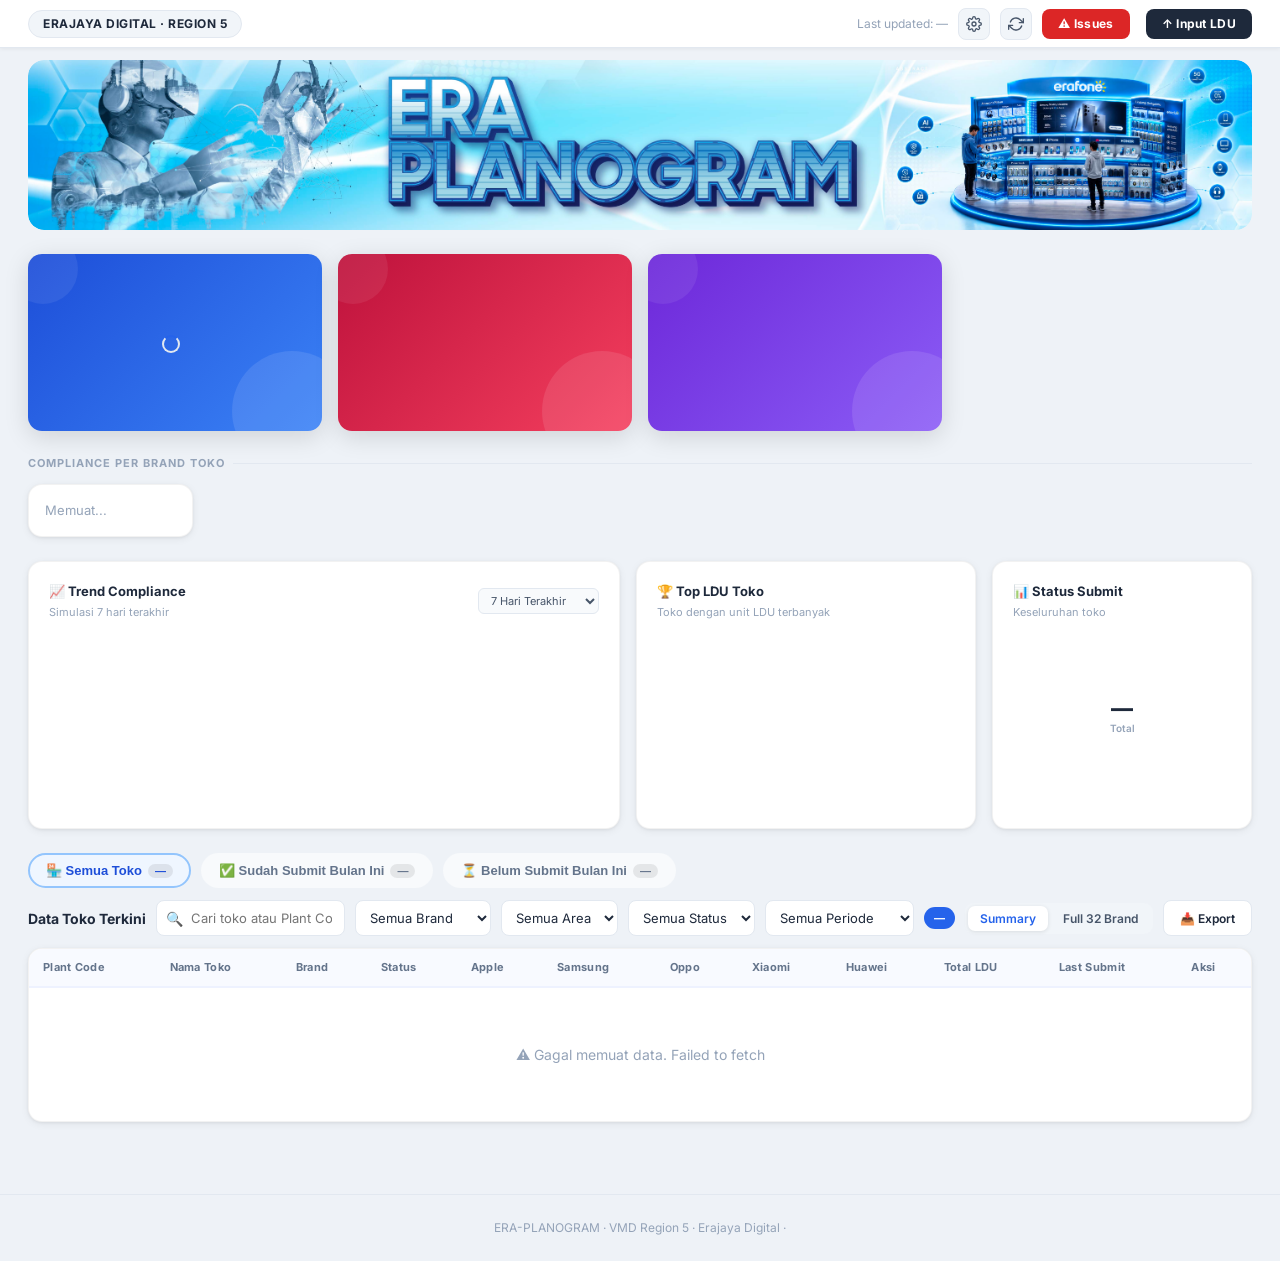
==== commit 33b2283f: "feat: tambah filter Area per kota di dashboard - Buat store-areas.json dengan mapping 249 toko → Are" ====
--- a/index.html
+++ b/index.html
@@ -177,6 +177,9 @@
         <option value="honor store">Honor Store</option>
         <option value="megastore">Megastore</option>
         <option value="lainnya">Lainnya</option>
+      </select>
+      <select class="toolbar-select" id="filter-area" onchange="applyFilters()">
+        <option value="">Semua Area</option>
       </select>
       <select class="toolbar-select" id="filter-status" onchange="applyFilters()">
         <option value="">Semua Status</option>
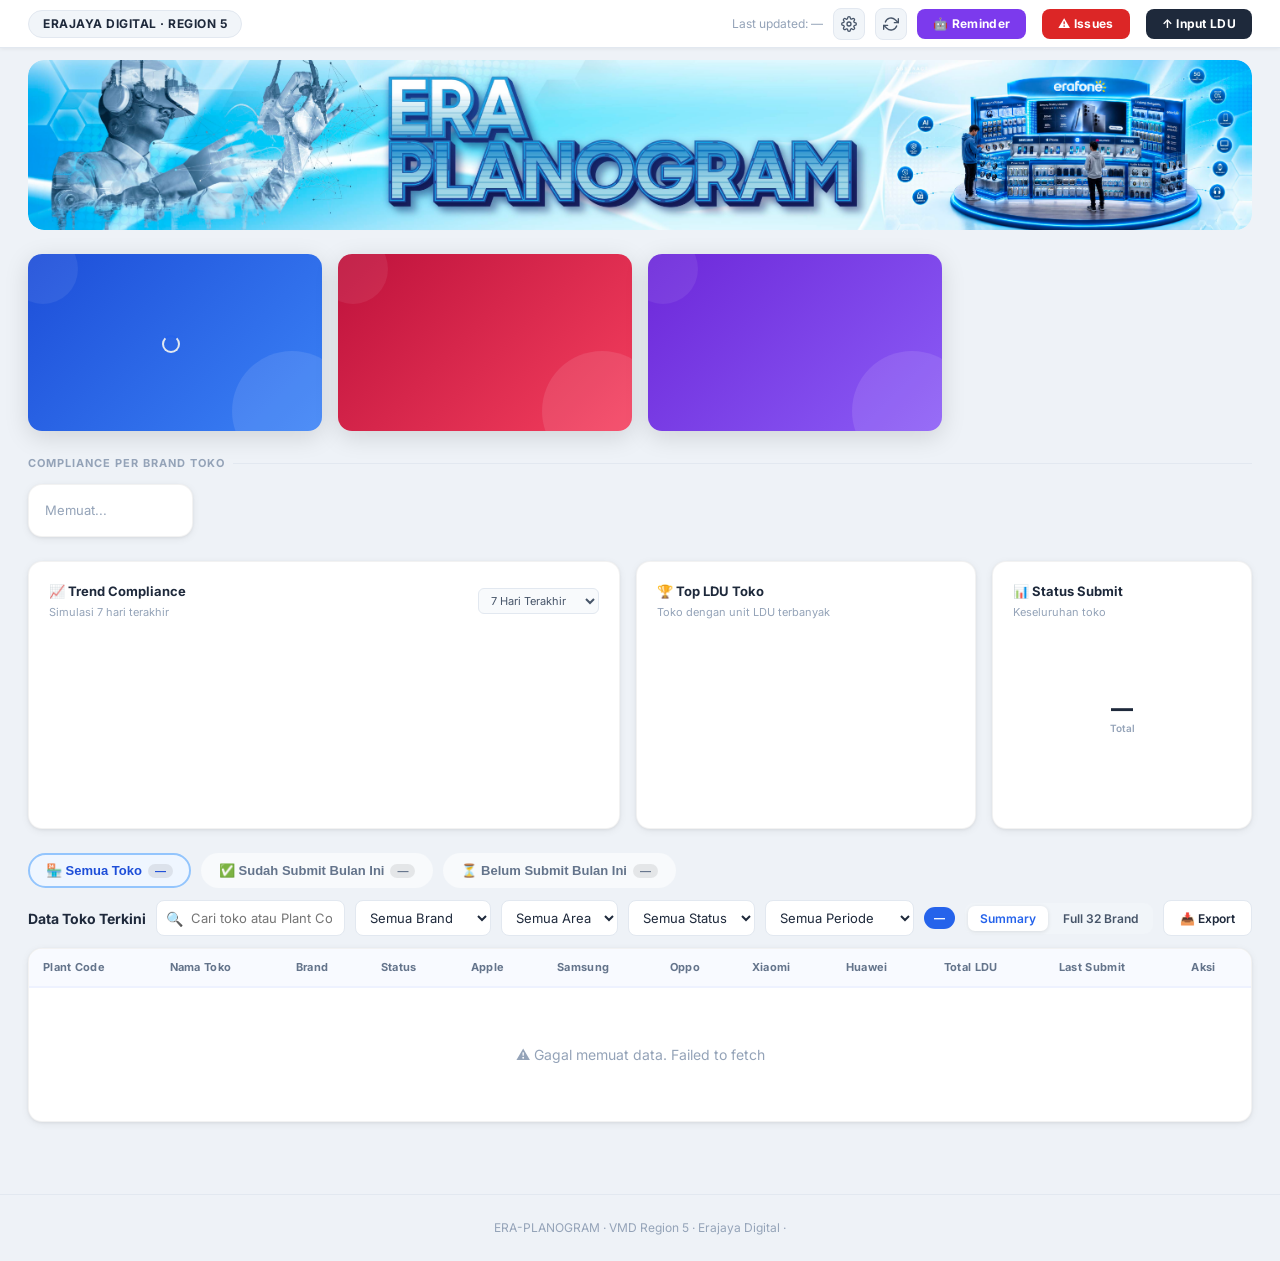
==== commit 28072ee8: "feat: Auto Reminder WhatsApp (Fonnte) untuk toko belum submit LDU - Halaman reminder.html: daftar to" ====
--- a/index.html
+++ b/index.html
@@ -23,6 +23,7 @@
       <button class="topbar-icon-btn" onclick="refreshData()" title="Refresh Data">
         <svg width="16" height="16" viewBox="0 0 24 24" fill="none" stroke="currentColor" stroke-width="2" stroke-linecap="round" stroke-linejoin="round"><polyline points="23 4 23 10 17 10"/><polyline points="1 20 1 14 7 14"/><path d="M3.51 9a9 9 0 0 1 14.85-3.36L23 10M1 14l4.64 4.36A9 9 0 0 0 20.49 15"/></svg>
       </button>
+      <a href="reminder.html" class="topbar-upload-btn" style="background:#7c3aed;margin-right:6px">🤖 Reminder</a>
       <a href="issues.html" class="topbar-upload-btn" style="background:#dc2626;margin-right:6px">⚠️ Issues</a>
       <a href="submit.html" class="topbar-upload-btn">↑ Input LDU</a>
     </div>
@@ -181,12 +182,12 @@
       <select class="toolbar-select" id="filter-area" onchange="applyFilters()">
         <option value="">Semua Area</option>
       </select>
-      <select class="toolbar-select" id="filter-status" onchange="applyFilters()">
+      <select class="toolbar-select" id="filter-status" onchange="resetQuickFilterOnDropdownChange()">
         <option value="">Semua Status</option>
         <option value="Submitted">Sudah Submit</option>
         <option value="Pending">Belum Submit</option>
       </select>
-      <select class="toolbar-select toolbar-select--period" id="filter-period" onchange="applyFilters()">
+      <select class="toolbar-select toolbar-select--period" id="filter-period" onchange="resetQuickFilterOnDropdownChange()">
         <option value="">Semua Periode</option>
         <option value="this_month">📅 Bulan Ini</option>
         <option value="last_month">📆 Bulan Lalu</option>
--- a/assets/css/style.css
+++ b/assets/css/style.css
@@ -653,6 +653,7 @@
 .foto-gallery-brand-name { font-size: 13px; font-weight: 700; color: var(--gray-800); }
 .foto-cols { display: flex; gap: 8px; }
 .foto-col { flex: 1; min-width: 0; }
+.foto-item-wrap { flex: 1; min-width: 0; }
 .foto-col-label { font-size: 10px; font-weight: 700; text-transform: uppercase; letter-spacing: .5px; margin-bottom: 5px; }
 .foto-col-label.ldu  { color: var(--blue); }
 .foto-col-label.wall { color: var(--green); }
@@ -666,6 +667,13 @@
 .foto-img-frame:hover img { opacity: .85; }
 .foto-img-empty { font-size: 11px; color: var(--gray-400); text-align: center; height: 160px; display:flex; align-items:center; justify-content:center; border-radius:8px; border:1.5px dashed var(--gray-200); }
 .foto-img-date { font-size: 10px; color: var(--gray-400); margin-top: 4px; }
+.foto-meta { margin-top: 6px; }
+.foto-meta-row {
+  font-size: 10.5px; color: var(--gray-400); line-height: 1.6;
+  white-space: nowrap; overflow: hidden; text-overflow: ellipsis;
+}
+.foto-meta-row a { color: var(--blue); text-decoration: none; }
+.foto-meta-row a:hover { text-decoration: underline; }
 
 /* ── DETAIL TABS ── */
 .detail-tab-row { display: flex; gap: 6px; margin-bottom: 16px; }
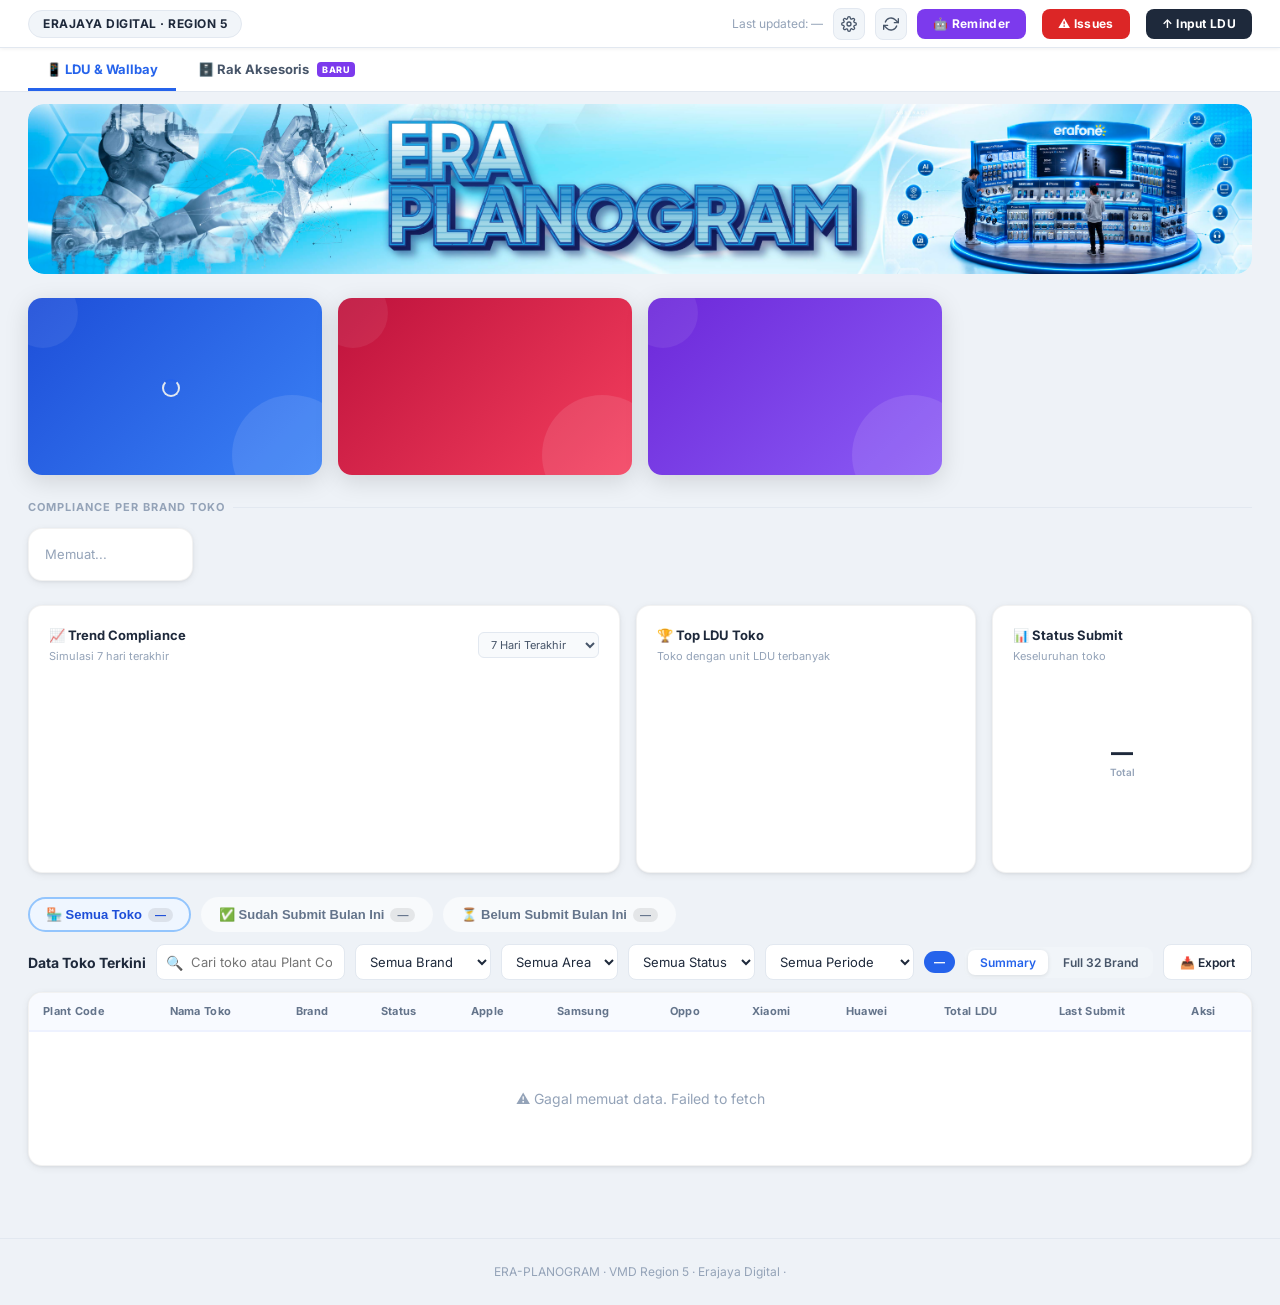
==== commit 982550b2: "feat: dashboard Rak Aksesoris Samsung + navigasi modul - Navigasi LDU & Wallbay | Rak Aksesoris (ind" ====
--- a/index.html
+++ b/index.html
@@ -5,6 +5,7 @@
   <meta name="viewport" content="width=device-width, initial-scale=1.0">
   <title>ERA-PLANOGRAM Dashboard · Region 5</title>
   <link rel="stylesheet" href="assets/css/style.css">
+  <link rel="stylesheet" href="assets/css/rak.css?v=1">
   <script src="https://cdnjs.cloudflare.com/ajax/libs/xlsx/0.18.5/xlsx.full.min.js"></script>
   <script src="https://cdn.jsdelivr.net/npm/chart.js@4.4.0/dist/chart.umd.min.js"></script>
 </head>
@@ -28,6 +29,12 @@
       <a href="submit.html" class="topbar-upload-btn">↑ Input LDU</a>
     </div>
   </div>
+
+  <!-- NAVIGASI MODUL -->
+  <div class="modbar"><div class="modbar-in">
+    <a class="mod-tab active" href="index.html">📱 LDU &amp; Wallbay</a>
+    <a class="mod-tab" href="rak-dashboard.html">🗄️ Rak Aksesoris <span class="new">BARU</span></a>
+  </div></div>
 
   <!-- HERO BANNER -->
   <div class="hero-banner-wrap"><div class="hero-banner" id="hero-banner">
@@ -57,7 +64,7 @@
         </div>
         <div class="hero-actions">
           <a href="submit.html" class="hero-btn-primary">📝 Input LDU</a>
-          <button class="hero-btn-ghost" onclick="exportAllExcel()">📥 Export Excel</button>
+          <button class="hero-btn-ghost" onclick="exportFilteredExcel()">📥 Export Excel</button>
         </div>
       </div>
       <div class="hero-right">
--- a/assets/css/rak.css
+++ b/assets/css/rak.css
@@ -0,0 +1,112 @@
+/* assets/css/rak.css — navigasi modul (LDU & Wallbay | Rak Aksesoris) + dashboard & detail Rak Aksesoris Samsung */
+
+:root { --accent: #1428A0; --accent-dark: #0f1f80; --accent-soft: #eef0ff; }
+
+/* ── Navigasi modul (dipakai index.html, rak-dashboard.html, rak-detail.html) ── */
+.modbar { background: #fff; border-bottom: 1px solid var(--gray-200); position: sticky; top: 48px; z-index: 190; }
+.modbar-in { max-width: 1440px; margin: 0 auto; padding: 0 1.75rem; display: flex; gap: 4px; overflow-x: auto; }
+.mod-tab {
+  display: flex; align-items: center; gap: 8px; white-space: nowrap; text-decoration: none;
+  padding: 13px 18px 11px; font: 700 13px var(--font); color: var(--gray-600);
+  border-bottom: 3px solid transparent;
+}
+.mod-tab:hover { color: var(--gray-800); }
+.mod-tab.active { color: var(--blue); border-bottom-color: var(--blue); }
+.mod-tab .new { font-size: 9px; font-weight: 800; background: #7c3aed; color: #fff; border-radius: 4px; padding: 2px 5px; letter-spacing: .5px; }
+
+.subbar { background: #f8faff; border-bottom: 1px solid var(--gray-200); }
+.subbar-in { max-width: 1440px; margin: 0 auto; padding: 8px 1.75rem; display: flex; align-items: center; gap: 8px; flex-wrap: wrap; }
+.subbar-label { font-size: 11px; font-weight: 700; color: var(--gray-400); text-transform: uppercase; letter-spacing: 1px; margin-right: 4px; }
+.sub-pill {
+  display: flex; align-items: center; gap: 8px; padding: 6px 14px 6px 8px; border-radius: 999px; text-decoration: none;
+  font: 700 12px var(--font); color: var(--gray-600); background: #fff; border: 2px solid var(--gray-200);
+}
+.sub-pill img { width: 22px; height: 22px; object-fit: contain; border-radius: 6px; background: #fff; }
+.sub-pill.active { color: var(--accent-dark); border-color: var(--accent); background: var(--accent-soft); }
+
+/* ── Dashboard Rak Aksesoris ── */
+.sc--accent { background: linear-gradient(135deg, var(--accent-dark), var(--accent)); }
+.rak-head { display: flex; align-items: center; gap: 14px; margin-bottom: 1.25rem; }
+.rak-head-logo { width: 52px; height: 52px; border-radius: 14px; background: #fff; border: 1.5px solid var(--gray-200); display: flex; align-items: center; justify-content: center; box-shadow: var(--shadow); }
+.rak-head-logo img { width: 100%; height: 100%; object-fit: contain; padding: 8px; }
+.rak-head h1 { font-size: 20px; font-weight: 800; letter-spacing: -.3px; }
+.rak-head p { font-size: 12px; color: var(--gray-400); font-weight: 500; }
+
+.charts-row--rak { grid-template-columns: 1fr 300px; }
+.acc-grid { display: grid; grid-template-columns: 1fr 1fr; gap: 9px 28px; }
+.acc-row { display: flex; align-items: center; gap: 10px; min-width: 0; }
+.acc-name { width: 150px; font-size: 11.5px; font-weight: 600; color: var(--gray-800); white-space: nowrap; overflow: hidden; text-overflow: ellipsis; flex-shrink: 0; }
+.acc-bar { flex: 1; height: 7px; background: var(--gray-100); border-radius: 4px; overflow: hidden; min-width: 30px; }
+.acc-bar > div { height: 100%; border-radius: 4px; }
+.acc-val { width: 42px; text-align: right; font-size: 11px; font-weight: 800; }
+.tag-sel { font-size: 9px; font-weight: 800; background: #ede9fe; color: #6d28d9; border-radius: 4px; padding: 1px 5px; margin-left: 4px; }
+
+.score { display: flex; align-items: center; gap: 8px; min-width: 130px; }
+.score-bar { flex: 1; height: 6px; background: var(--gray-100); border-radius: 3px; overflow: hidden; min-width: 60px; }
+.score-bar > div { height: 100%; border-radius: 3px; }
+.muted { color: var(--gray-400); }
+.foto-chip { display: inline-flex; align-items: center; gap: 4px; font-size: 12px; font-weight: 700; color: var(--gray-600); background: var(--gray-100); border-radius: 8px; padding: 3px 9px; }
+.badge-ok   { background: #dcfce7; color: #15803d; font-size: 11px; font-weight: 700; padding: 3px 9px; border-radius: 20px; white-space: nowrap; }
+.badge-warn { background: #fef9c3; color: #a16207; font-size: 11px; font-weight: 700; padding: 3px 9px; border-radius: 20px; white-space: nowrap; }
+.badge-bad  { background: #fee2e2; color: #b91c1c; font-size: 11px; font-weight: 700; padding: 3px 9px; border-radius: 20px; white-space: nowrap; }
+
+.period-row { display: flex; align-items: center; gap: 6px; flex-wrap: wrap; padding: 0 0 10px; }
+.period-row > span { font-size: 12px; font-weight: 600; color: var(--gray-400); margin-right: 6px; }
+.period-btn { padding: 4px 12px; border-radius: 20px; font: 600 12px var(--font); cursor: pointer; border: 1.5px solid var(--gray-200); background: #fff; color: var(--gray-600); }
+.period-btn.active { background: var(--blue); border-color: var(--blue); color: #fff; }
+
+/* ── Detail toko ── */
+.sd-head { background: #fff; border-radius: 16px; padding: 18px 22px; box-shadow: var(--shadow); border: 1px solid rgba(0,0,0,.05); margin-bottom: 16px; }
+.sd-head h1 { font-size: 20px; font-weight: 800; letter-spacing: -.3px; margin-bottom: 8px; }
+.sd-meta { display: flex; flex-wrap: wrap; gap: 8px 22px; font-size: 13px; color: var(--gray-600); align-items: center; }
+.sd-meta b { color: var(--gray-800); }
+.sd-bar { display: flex; align-items: center; gap: 10px; flex-wrap: wrap; margin-bottom: 14px; }
+.sd-tab { padding: 9px 16px; border-radius: 10px; font: 700 12.5px var(--font); border: 1.5px solid var(--gray-200); background: #fff; color: var(--gray-800); cursor: pointer; }
+.sd-tab.active { background: var(--blue); border-color: var(--blue); color: #fff; box-shadow: 0 4px 12px rgba(37,99,235,.3); }
+.sd-spacer { flex: 1; }
+.sd-check { display: flex; align-items: center; gap: 6px; font-size: 12px; font-weight: 600; color: var(--gray-600); cursor: pointer; }
+.sd-title { font-size: 15px; font-weight: 800; }
+.sd-warn { background: #fef9c3; border: 1px solid #fde047; color: #854d0e; border-radius: 12px; padding: 10px 14px; font-size: 12.5px; font-weight: 600; margin-bottom: 12px; }
+
+/* ── Collage (meniru template foto) ── */
+.collage { background: #f7f7f7; border-radius: 18px; padding: 24px 22px 28px; box-shadow: var(--shadow); border: 1px solid rgba(0,0,0,.06); }
+.cg-title { margin: 0 auto 24px; width: max-content; max-width: 100%; background: #0a4fb0; color: #fff; font-weight: 800; font-size: 28px; padding: 10px 44px; border-radius: 14px; text-align: center; letter-spacing: .2px; }
+.cg-grid { display: flex; flex-wrap: wrap; justify-content: center; gap: 14px 12px; max-width: 1400px; margin: 0 auto; }
+.cg-frame { width: calc((100% - 8 * 12px) / 9); background: #0a4fb0; border: 3px solid #0a4fb0; border-radius: 13px; overflow: hidden; }
+.cg-label { color: #fff; font-weight: 700; font-size: 11px; text-align: center; padding: 5px 4px 4px; line-height: 1.15; min-height: 31px; display: flex; align-items: center; justify-content: center; }
+.cg-photo { aspect-ratio: 3/4; border-radius: 0 0 9px 9px; position: relative; overflow: hidden; display: flex; align-items: center; justify-content: center; background: #e2e8f0; font-size: 26px; }
+.cg-photo a { display: block; width: 100%; height: 100%; }
+.cg-photo img { width: 100%; height: 100%; object-fit: cover; display: block; }
+.cg-photo.empty { background: url("data:image/svg+xml;utf8,<svg xmlns='http://www.w3.org/2000/svg' viewBox='0 0 120 160' preserveAspectRatio='xMidYMid slice'><defs><linearGradient id='g' x1='0' y1='0' x2='0' y2='1'><stop offset='0' stop-color='%239fd4ff'/><stop offset='1' stop-color='%23f1f9ff'/></linearGradient></defs><rect width='120' height='160' fill='url(%23g)'/><g fill='white'><ellipse cx='40' cy='50' rx='20' ry='11'/><ellipse cx='60' cy='42' rx='14' ry='12'/><ellipse cx='78' cy='52' rx='16' ry='10'/></g><path d='M0 126 Q40 96 120 130 V160 H0Z' fill='%238ea60a'/><path d='M0 140 Q60 116 120 142 V160 H0Z' fill='%23a7bd1c'/></svg>") center/cover; }
+.cg-frame.na .cg-photo { background: transparent; }
+.cg-qty { position: absolute; right: 5px; bottom: 5px; font-size: 10px; font-weight: 800; padding: 2px 7px; border-radius: 999px; background: #fff; box-shadow: 0 1px 4px rgba(0,0,0,.25); pointer-events: none; }
+.collage.hide-qty .cg-qty { display: none; }
+.cg-note { margin: 26px auto 0; max-width: 1300px; background: #0a4fb0; color: #fff; border-radius: 24px; padding: 16px 34px; font-size: 14.5px; font-weight: 600; }
+.cg-note ul { padding-left: 20px; } .cg-note li { margin: 2px 0; }
+
+/* ── Tabel qty ── */
+.type-chip { display: inline-flex; align-items: center; gap: 3px; font-size: 10.5px; font-weight: 700; padding: 2px 8px; border-radius: 999px; margin: 1px 3px 1px 0; }
+.type-chip.y { background: #dcfce7; color: #15803d; } .type-chip.n { background: #fee2e2; color: #b91c1c; } .type-chip.x { background: #f1f5f9; color: #94a3b8; }
+tr.na-row td { color: var(--gray-400); background: #fafbfc; }
+.qty-total td { background: #f8faff; font-weight: 800; border-top: 2px solid #eef2ff; }
+
+#toast { position: fixed; left: 50%; bottom: 28px; transform: translateX(-50%) translateY(20px); background: #0f172a; color: #fff; padding: 11px 18px; border-radius: 12px; font-size: 13px; font-weight: 600; opacity: 0; pointer-events: none; transition: all .25s; z-index: 600; max-width: 90vw; text-align: center; }
+#toast.show { opacity: 1; transform: translateX(-50%) translateY(0); }
+
+@media (max-width: 1200px) { .cg-frame { width: calc((100% - 6 * 12px) / 7); } }
+@media (max-width: 900px) {
+  .acc-grid { grid-template-columns: 1fr; }
+  .charts-row--rak { grid-template-columns: 1fr; }
+  .cg-title { font-size: 18px; padding: 8px 20px; }
+  .modbar-in, .subbar-in { padding-left: 1rem; padding-right: 1rem; }
+}
+@media (max-width: 760px) { .cg-frame { width: calc((100% - 3 * 12px) / 4); } .cg-label { font-size: 9.5px; } }
+
+/* ── Cetak / simpan PDF: hanya collage ── */
+@media print {
+  .topbar, .modbar, .subbar, .no-print, .sd-bar, .sd-warn, #toast { display: none !important; }
+  body { background: #fff; }
+  .page-body { padding: 0; max-width: none; }
+  .collage { box-shadow: none; border: none; }
+  .collage, .cg-frame, .cg-note, .cg-title, .cg-photo.empty { -webkit-print-color-adjust: exact; print-color-adjust: exact; }
+}
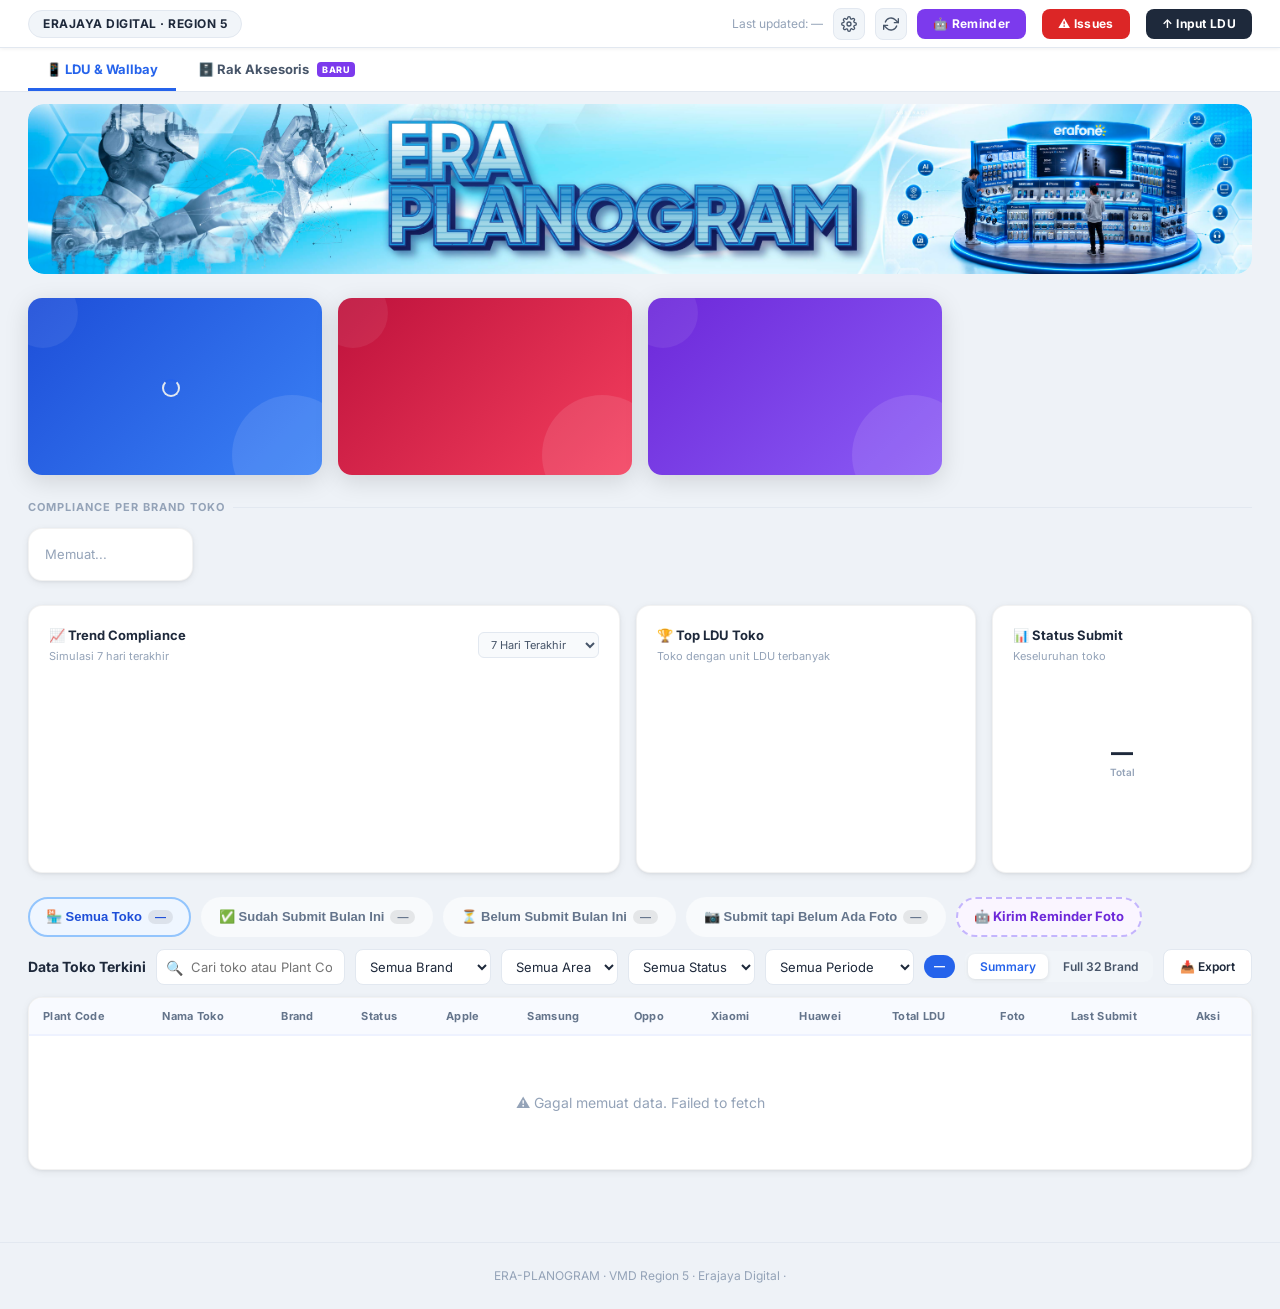
==== commit 6d38ebdd: "feat: monitoring & reminder Foto LDU & Wallbay Dashboard LDU & Wallbay: - Kolom Foto di tabel (jumla" ====
--- a/index.html
+++ b/index.html
@@ -5,7 +5,7 @@
   <meta name="viewport" content="width=device-width, initial-scale=1.0">
   <title>ERA-PLANOGRAM Dashboard · Region 5</title>
   <link rel="stylesheet" href="assets/css/style.css">
-  <link rel="stylesheet" href="assets/css/rak.css?v=1">
+  <link rel="stylesheet" href="assets/css/rak.css?v=2">
   <script src="https://cdnjs.cloudflare.com/ajax/libs/xlsx/0.18.5/xlsx.full.min.js"></script>
   <script src="https://cdn.jsdelivr.net/npm/chart.js@4.4.0/dist/chart.umd.min.js"></script>
 </head>
@@ -166,6 +166,10 @@
       <button class="qf-pill qf-pill--pending" id="qf-pending" onclick="setQuickFilter('pending_this_month')">
         ⏳ Belum Submit Bulan Ini <span class="qf-count" id="qf-count-pending">—</span>
       </button>
+      <button class="qf-pill qf-pill--nofoto" id="qf-nofoto" onclick="setQuickFilter('nofoto_this_month')">
+        📷 Submit tapi Belum Ada Foto <span class="qf-count" id="qf-count-nofoto">—</span>
+      </button>
+      <a class="qf-remind" href="reminder.html?modul=foto-ldu" title="Kirim reminder WhatsApp ke toko yang belum upload foto">🤖 Kirim Reminder Foto</a>
     </div>
 
     <!-- TABLE TOOLBAR -->
@@ -216,11 +220,11 @@
           <tr>
             <th>Plant Code</th><th>Nama Toko</th><th>Brand</th><th>Status</th>
             <th>Apple</th><th>Samsung</th><th>Oppo</th><th>Xiaomi</th><th>Huawei</th>
-            <th>Total LDU</th><th>Last Submit</th><th>Aksi</th>
+            <th>Total LDU</th><th>Foto</th><th>Last Submit</th><th>Aksi</th>
           </tr>
         </thead>
         <tbody id="table-body">
-          <tr><td colspan="12" class="state-cell"><span class="spinner"></span>Memuat data...</td></tr>
+          <tr><td colspan="13" class="state-cell"><span class="spinner"></span>Memuat data...</td></tr>
         </tbody>
       </table>
     </div>
@@ -302,7 +306,7 @@
   </footer>
 
   <script src="assets/js/config.js"></script>
-  <script src="assets/js/export.js"></script>
-  <script src="assets/js/main.js"></script>
+  <script src="assets/js/export.js?v=3"></script>
+  <script src="assets/js/main.js?v=4"></script>
 </body>
 </html>
--- a/assets/css/style.css
+++ b/assets/css/style.css
@@ -786,5 +786,14 @@
 .qf-pill--all.active    { background: #eff6ff; color: #1d4ed8; border-color: #93c5fd; }
 .qf-pill--submitted.active { background: #f0fdf4; color: #15803d; border-color: #86efac; }
 .qf-pill--pending.active   { background: #fef9c3; color: #854d0e; border-color: #fde047; }
+.qf-pill--nofoto.active    { background: #fff7ed; color: #c2410c; border-color: #fdba74; }
+.qf-pill--nofoto.active .qf-count { background: #fed7aa; }
 .qf-pill--submitted.active .qf-count { background: #dcfce7; }
 .qf-pill--pending.active   .qf-count { background: #fef08a; }
+
+/* ── Kolom Foto LDU & Wallbay di tabel dashboard ── */
+.foto-pill { display: inline-block; padding: 3px 9px; border-radius: 20px; font-size: 11px; font-weight: 700; white-space: nowrap; }
+.foto-pill--ok   { background: #dcfce7; color: #15803d; }
+.foto-pill--none { background: #ffedd5; color: #c2410c; }
+.qf-remind { display: flex; align-items: center; padding: 8px 16px; border-radius: 999px; border: 2px dashed #c4b5fd; background: #faf5ff; color: #6d28d9; font-size: 13px; font-weight: 700; text-decoration: none; }
+.qf-remind:hover { background: #f5f3ff; border-color: #a78bfa; }
--- a/assets/css/rak.css
+++ b/assets/css/rak.css
@@ -102,6 +102,18 @@
 }
 @media (max-width: 760px) { .cg-frame { width: calc((100% - 3 * 12px) / 4); } .cg-label { font-size: 9.5px; } }
 
+
+/* ── Tombol Screenshot & Export PDF (gaya ERA-VIS) ── */
+.btn-shot, .btn-pdf {
+  height: 34px; padding: 0 16px; border: 0; border-radius: 9px; cursor: pointer;
+  font: 700 12.5px var(--font); color: #fff; display: inline-flex; align-items: center; gap: 6px;
+  transition: opacity .15s, transform .15s; box-shadow: 0 2px 8px rgba(0,0,0,.14);
+}
+.btn-shot { background: #059669; }
+.btn-pdf  { background: #2563eb; }
+.btn-shot:hover, .btn-pdf:hover { opacity: .9; transform: translateY(-1px); }
+.btn-shot:disabled, .btn-pdf:disabled { opacity: .55; cursor: wait; transform: none; }
+
 /* ── Cetak / simpan PDF: hanya collage ── */
 @media print {
   .topbar, .modbar, .subbar, .no-print, .sd-bar, .sd-warn, #toast { display: none !important; }
